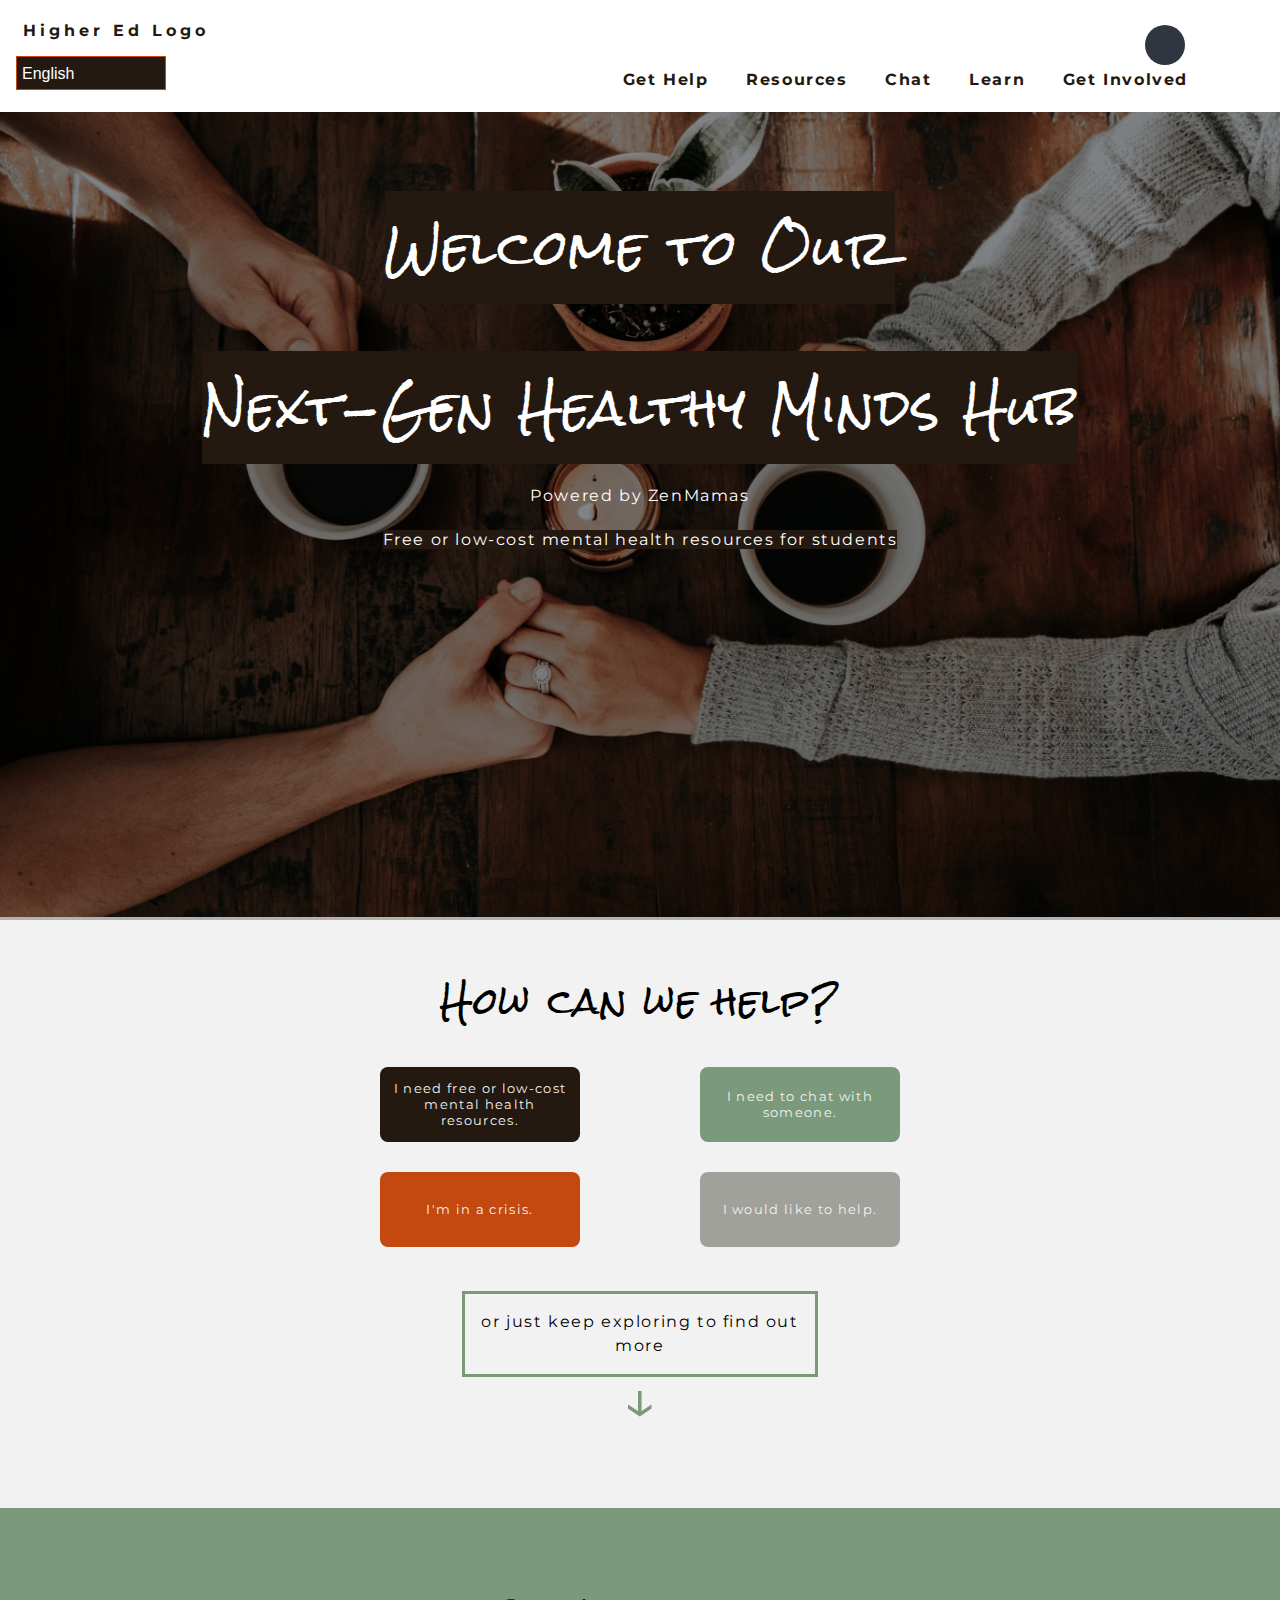
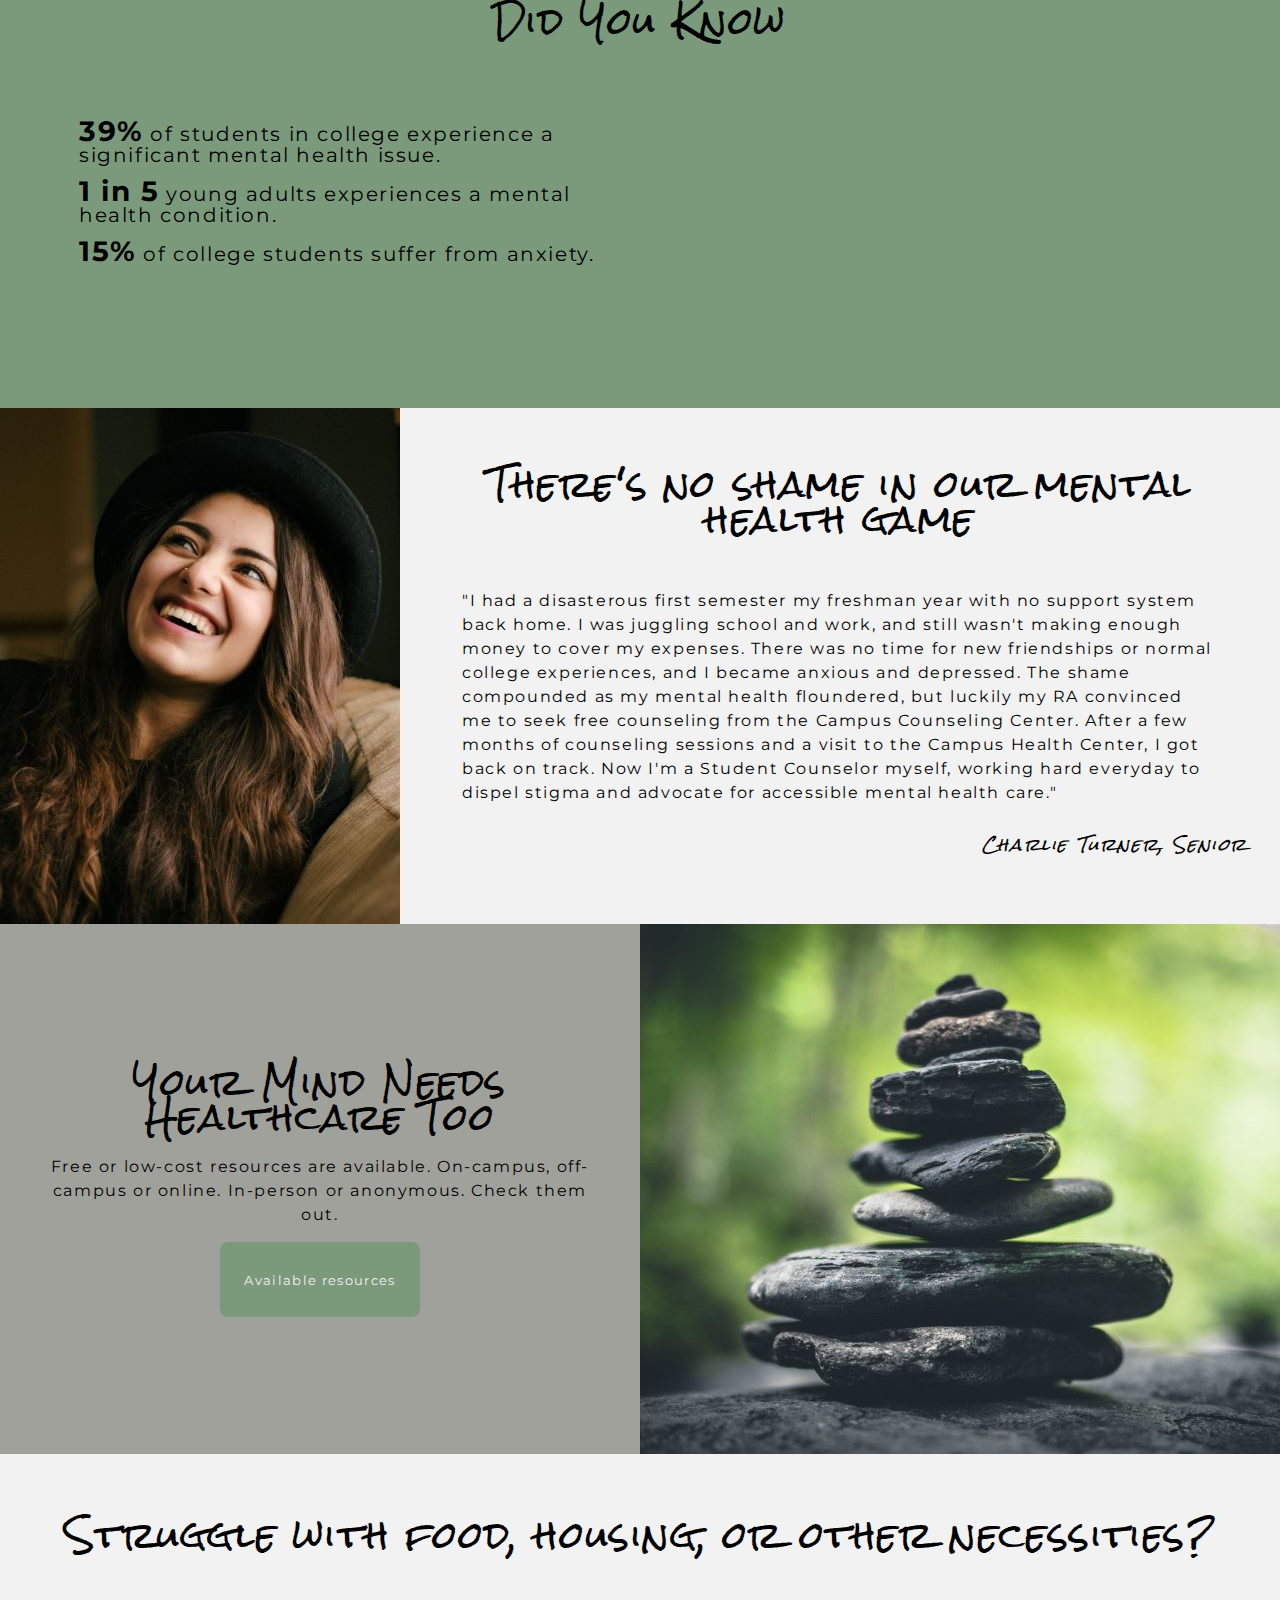
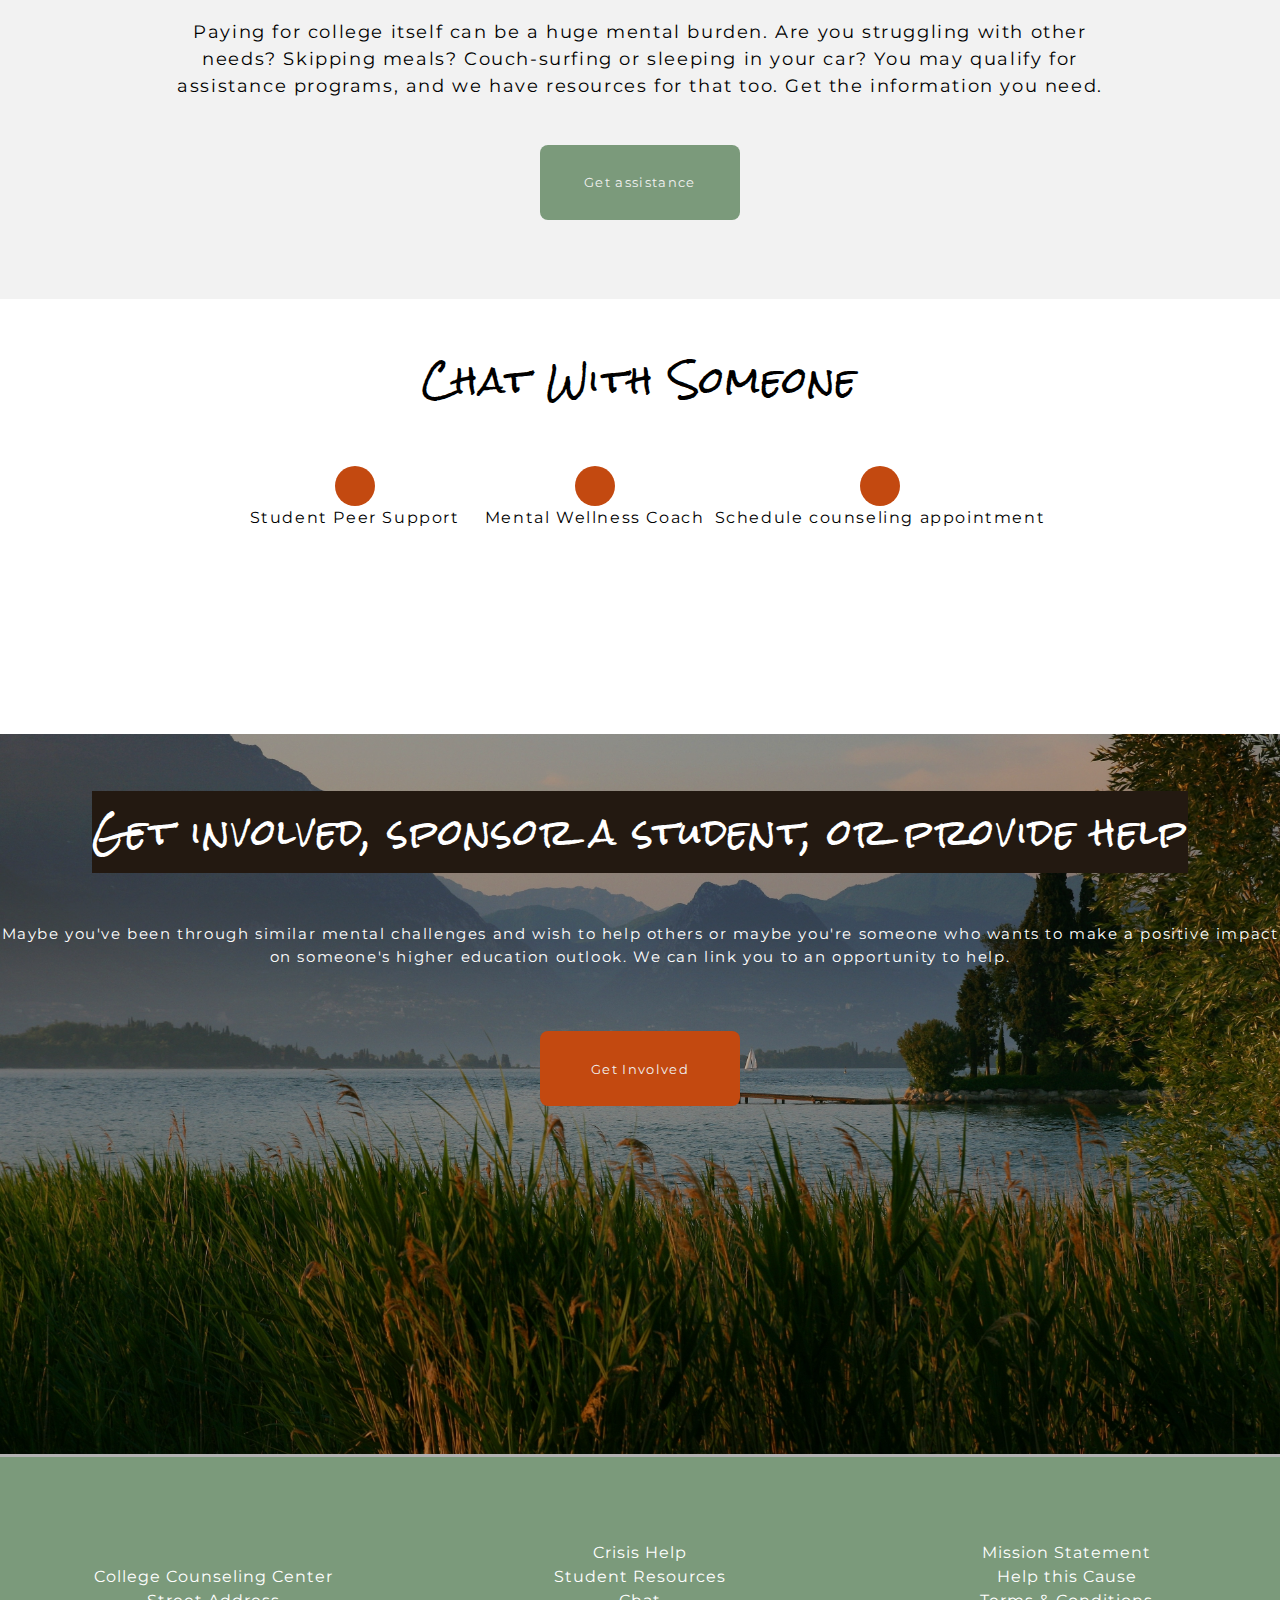
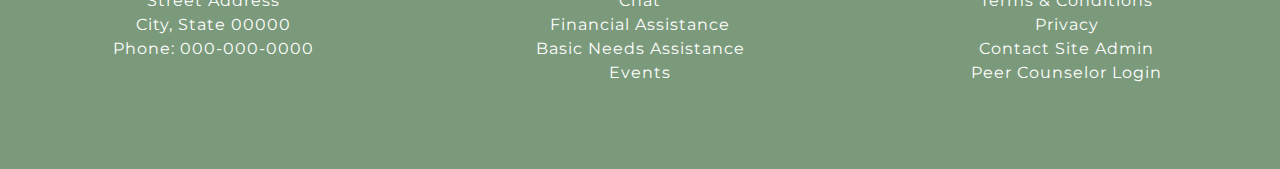
==== index.html @ 0b87279c "minor text edits hmtl Did You Know" ====
<!DOCTYPE html>
<html lang="en">

<head>
  <meta charset="UTF-8">
  <meta name="viewport" content="width=device-width, initial-scale=1.0">
  <meta name="apple-mobile-web-app-capable" content="yes" />
  <meta http-equiv="X-UA-Compatible" content="ie=edge">
  <title>Mental Health Resource Hub for Higher Ed Students</title>
  <!-- Reset CSS file -->
  <link rel="stylesheet" href="reset.css">
  <!-- Icons (e.g. font awesome) files-->
  <link rel="stylesheet" href="#">
  <!-- Main CSS -->
  <link rel="stylesheet" href="style.css">
  <!--Google fonts-->
  <link href="https://fonts.googleapis.com/css?family=Montserrat&display=swap" rel="stylesheet">
  <link href="https://fonts.googleapis.com/css?family=Rock+Salt&display=swap" rel="stylesheet">
  <link rel="stylesheet" href="https://use.fontawesome.com/releases/v5.11.2/css/all.css"
    integrity="sha384-KA6wR/X5RY4zFAHpv/CnoG2UW1uogYfdnP67Uv7eULvTveboZJg0qUpmJZb5VqzN" crossorigin="anonymous">
</head>

<body>

  <!-- Navbar -->

  <header class="main-header">
    <div class="main-header-wrapper">
      <button class="toggle-button">
        <span class="toggle-button-bar"></span>
        <span class="toggle-button-bar"></span>
        <span class="toggle-button-bar"></span>
      </button>
      <a class="main-header-brand" href="index.html">
        <!-- <img src="images/uhost-icon.png" alt="Higher Ed Institution logo"> -->
        <span>Higher Ed Logo</span>
      </a>

      <!-- Language & Search bar -->
      <div class="translation-dropdown">
        <select>
          <option>Afrikaans</option>
          <option>Albanian</option>
          <option>Arabic</option>
          <option>Azerbaijani</option>
          <option>Basque</option>
          <option>Bengali</option>
          <option>Belarusian</option>
          <option>Bulgarian</option>
          <option>Catalan</option>
          <option>Chinese Simplified</option>
          <option>Chinese Traditional </option>
          <option>Croatian Norwegian</option>
          <option>Czech</option>
          <option>Danish</option>
          <option>Dutch</option>
          <option selected>English</option>
          <option>Esperanto</option>
          <option>Estonian</option>
          <option>Filipino</option>
          <option>Finnish</option>
          <option>French</option>
          <option>Galician</option>
          <option>Georgian</option>
          <option>German</option>
          <option>Greek</option>
          <option>Gujarati</option>
          <option>Haitian Creole</option>
          <option>Hebrew</option>
          <option>Hindi</option>
          <option>Hungarian</option>
          <option>Icelandic</option>
          <option>Indonesian</option>
          <option>Irish</option>
          <option>Italian</option>
          <option>Japanese</option>
          <option>Kannada</option>
          <option>Korean</option>
          <option>Latin</option>
          <option>Latvian</option>
          <option>Lithuanian</option>
          <option>Macedonian</option>
          <option>Malay</option>
          <option>Maltese</option>
          <option>Persian</option>
          <option>Polish</option>
          <option>Portuguese</option>
          <option>Romanian</option>
          <option>Russian</option>
          <option>Serbian</option>
          <option>Slovak</option>
          <option>Slovenian</option>
          <option>Spanish</option>
          <option>Swahili</option>
          <option>Swedish</option>
          <option>Tamil</option>
          <option>Telugu</option>
          <option>Thai</option>
          <option>Turkish</option>
          <option>Ukrainian</option>
          <option>Urdu</option>
          <option>Vietnamese</option>
          <option>Welsh</option>
          <option>Yiddish</option>
        </select>
      </div>
      <div class="search-box">
        <input class="search-txt" type="text" name="" placeholder="Type to search">
        <a class="search-btn" href="#">
          <i class="fas fa-search"></i>
        </a>
      </div>
      <!-- End of Language & Search bar -->

    </div>
    <!-- <div class="main-logo-container"> -->
    <!-- <a class="main-logo" href="#">Higher Ed Institution Logo</a> -->
    <!-- </div> -->
    <nav class="main-nav">
      <ul class="main-nav-items">
        <li class="main-nav-item">
          <a class="main-nav-item-link" href="#how-can-we-help">Get Help</a>
        </li>
        <li class="main-nav-item">
          <a class="main-nav-item-link" href="mh_resource_page_2.html">Resources</a>
        </li>
        <li class="main-nav-item">
          <a class="main-nav-item-link" href="#chat-section">Chat</a>
        </li>
        <li class="main-nav-item">
          <a class="main-nav-item-link" href="#did-you-know-section">Learn</a>
        </li>
        <li class="main-nav-item">
          <a class="main-nav-item-link" href="mh_resource_page_3.html">Get Involved</a>
        </li>
      </ul>

      <script type="text/javascript" src="https://translate.google.com/translate_a/element.js? 
        cb=googleTranslateElementInit">
        </script>
    </nav>
  </header>
  <nav class="mobile-nav">
    <ul class="mobile-nav-items">
      <li class="mobile-nav-item">
        <a class="mobile-nav-item-link" href="#how-can-we-help">Get Help</a>
      </li>
      <li class="mobile-nav-item">
        <a class="mobile-nav-item-link" href="mh_resource_page_2.html">Resources</a>
      </li>
      <li class="mobile-nav-item">
        <a class="mobile-nav-item-link" href="#chat-section">Chat</a>
      </li>
      <li class="mobile-nav-item">
        <a class="mobile-nav-item-link" href="#did-you-know-section">Learn</a>
      </li>
      <li class="mobile-nav-item">
        <a class="mobile-nav-item-link" href="mh_resource_page_3.html">Get Involved</a>
      </li>
    </ul>
  </nav>


  <!-- Search & Language bar -->


  <!-- Hero Image -->
  <section class="hero-section">
    <div class="hero-overlay">
    </div>
    <div class="hero-image-container">
      <img class="hero-image" src="Images\Two-people-connect-over-coffee.jpg"
        alt="Two people reaching across the table and touching hands warmly over coffee">
    </div>
    <div class="hero-text-container">
      <h1 class="hero-text">
        <mark>Welcome to Our</mark>
      </h1>
      <br></br>
      <h1 class="hero-text">
        <mark>Next-Gen Healthy Minds Hub</mark>
      </h1>
      <h6 class="hero-text-sub">Powered by ZenMamas</h6>
      <h6 class="hero-text-sub">
        <mark>Free or low-cost mental health resources for students</mark>
      </h6>
      <a id="how-can-we-help"></a>
    </div>
  </section>

  <main>

    <!-- User Directory: How Can We Help? Section -->
    <div class="reach-out">
      <h3>How can we help?</h3>
      <div class="reach-out-button-container">
        <a href="mh_resource_page_2.html"><button class="btn btn-black">I need free or low-cost mental health
            resources.</button></a>
        <a href="#chat-section"><button class="btn btn-olive">I need to chat with someone.</button></a>
        <a href="crisis-links.html"><button class="btn btn-orange">I'm in a crisis.</button></a>
        <a href="mh_resource_page_3.html"><button class="btn btn-gray">I would like to help.</button></a>
      </div>
      <div class="reach-out-arrow">
        <p class="reach-out-text">or just keep exploring to find out more</p>
        <p class="arrow">&#8595;</p>
      </div>
      <a id="did-you-know-section"></a>
    </div>
    <!-- End of How can we help section -->

    <!-- Background Info: Did You Know? Section -->
    <section class="background-info">
      <div class="did-you-know">
        <h3>Did You Know</h3>
        <div class="flex-container">
          <div class="counter-list-1">
            <ul>
              <li><span class="counter">39%</span> of students in college experience a significant mental health issue.
              </li>
              <li><span class="counter">1 in 5</span> young adults experiences a mental health condition.</li>
              <li><span class="counter">15%</span> of college students suffer from anxiety.</li>
            </ul>
          </div>
          <div><iframe width="480" height="260" src="https://www.youtube.com/embed/0oxNRaPKcHE" frameborder="0"
              allow="accelerometer; autoplay; encrypted-media; gyroscope; picture-in-picture" allowfullscreen></iframe>
          </div>
        </div>
      </div>
    </section>

    <!-- Testimonials Section -->
    <section class="testimonials">
      <div class="testimonials-section">
        <div class="testimonials-image">
          <img src="Images\woman-testimonial-photo.jpg"
            alt="Woman in hat talking about her mental health journey in college">
        </div>
        <div class="testimonials-quote">
          <h3>There's no shame in our mental health game</h3>
          <blockquote>
            <p>"I had a disasterous first semester my freshman year with no support system back home. I was juggling
              school and work, and still wasn't making
              enough money to cover my expenses. There was no time for new friendships or normal college experiences,
              and I became anxious and depressed.
              The shame compounded as my mental health floundered, but luckily my RA convinced me to seek free
              counseling from the Campus Counseling Center.
              After a few months of counseling sessions and a visit to the Campus Health Center, I got back on track.
              Now I'm a Student Counselor myself, working hard
              everyday to dispel stigma and advocate for accessible mental health care."
            </p>
          </blockquote>
          <h5>Charlie Turner, Senior</h5>
        </div>
      </div>
    </section>

    <!-- Student Resources Section  -->
    <section class="resources-section">
      <div class="student-resources-section">
        <div class="student-resources-text">
          <h3>Your Mind Needs Healthcare Too</h3>
          <p>Free or low-cost resources are available. On-campus, off-campus or online. In-person or anonymous. Check
            them out.</p>
          <div>
            <a href="mh_resource_page_2.html">
              <button class="btn btn-olive">Available resources</button>
            </a>
          </div>
        </div>
        <div class="student-resources-image">
          <img src="Images\stacked-rocks.jpg" alt="Relaxing rocks stacked in tranquil forest setting">
        </div>
      </div>
    </section>

    <!-- Other Basic Needs Resources Section -->
    <section class="basic-needs-section">
      <div class="basic-needs">
        <h3>Struggle with food, housing, or other necessities?</h3>
        <div class="basic-needs-description">
          <p>Paying for college itself can be a huge mental burden. Are you struggling with other needs? Skipping meals?
            Couch-surfing or sleeping in your car? You may qualify for assistance programs, and we have resources for
            that too. Get the information you need.</p>
        </div>
        <button class="btn btn-olive">Get assistance</button>
        <a id="chat-section"></a>
      </div>
    </section>
    <!-- End of Basic Needs section -->


    <!-- Chat with Someone Section -->
    <section class="chat-options-section">
      <h3>Chat With Someone</h3>
      <div class="chat-options-buttons">
        <div class="grid-container">
          <div class="tooltip">
            <button class="chat-btn btn-orange"><i class="far fa-comments"></i></button>
            <span class="tooltiptext">Chat now or schedule a time to talk to a peer</span>
          </div>
          Student Peer Support
        </div>
        <div class="grid-container">
          <div class="tooltip">
            <a href="https://www.iprevail.com/" target="_blank">
              <button class="chat-btn btn-orange"><i class="far fa-comment-alt"></i></button>
              <span class="tooltiptext">Connect with an iPrevail Peer Coach</span>
            </a>
          </div>
          Mental Wellness Coach
        </div>
        <div class="grid-container">
          <div class="tooltip">
            <a href="date-range-picker.html#date-range-picker">
              <button class="chat-btn btn-orange"><i class="fas fa-user-friends"></i></button>
              <span class="tooltiptext">Schedule an appointment for on-campus counseling</span>
            </a>
          </div>
          Schedule counseling appointment
        </div>
      </div>
    </section>

    <!-- Get Involved Section -->
    <section class="get-involved-section">
      <div class="get-involved-overlay"></div>
      <div class="get-involved-image-container">
        <img class="get-involved-image" src="Images\tranquil-lake-get-involved-section.jpg" alt="tranquil lake">
      </div>
      <!--Start of Get Involved Mark Up Text-->
      <div class="get-involved-text-container">
        <h3 class="get-involved-text">
          <mark class="get-involved">Get involved, sponsor a student, or provide help</mark>
        </h3>
        <!--Start of Get Involved subtext-->
        <div class="get-involved-subnotes-overlay">
          <h1 class="get-involved-subnotes">
            <p class="get-involved-subnotes">Maybe you've been through similar mental challenges and wish to help others
              or maybe you're
              someone who wants to make a positive impact on someone's higher education outlook. We can link you to an
              opportunity to help.
            </p>
          </h1>
        </div>
        <!--Start of Get Involved button-->
        <a href="mh_resource_page_3.html">
          <button class="btn btn-orange">Get Involved</button>
        </a>
      </div>
    </section>
    <!--END of Get Involved button-->

  </main>

  <!-- Footer -->
  <footer>

    <!--Footer links/secondary links/address-->
    <div class="footer-row">
      <div class="footer-column">
        <ul class="address">
          <li class="address-item-1">College Counseling Center</li>
          <li class="address-item-2">Street Address</li>
          <li class="address-item-2">City, State 00000</li>
          <li class="phone"><a href="#">Phone: 000-000-0000</a></li>
        </ul>
      </div>
      <div class="footer-column">
        <ul class="footer-links">
          <li class="footer-link-li footer-link-li-1"><a href="crisis-links.html">Crisis Help</a></li>
          <li class="footer-link-li footer-link-li-2"><a href="mh_resource_page_2.html">Student Resources</a></li>
          <li class="footer-link-li footer-link-li-3"><a href="#chat-section">Chat</a></li>
          <li class="footer-link-li footer-link-li-4"><a href="#">Financial Assistance</a></li>
          <li class="footer-link-li footer-link-li-5"><a href="#">Basic Needs Assistance</a></li>
          <li class="footer-link-li footer-link-li-5a"><a href="#">Events</a></li>
        </ul>
      </div>
      <div class="footer-column">
        <ul class="footer-links">
          <li class="footer-link-li footer-link-li-6"><a href="#">Mission Statement</a></li>
          <li class="footer-link-li footer-link-li-7"><a href="mh_resource_page_3.html">Help this Cause</a></li>
          <li class="footer-link-li footer-link-li-8"><a href="#">Terms & Conditions</a></li>
          <li class="footer-link-li footer-link-li-9"><a href="#">Privacy</a></li>
          <li class="footer-link-li footer-link-li-10"><a href="#">Contact Site Admin</a></li>
          <li class="footer-link-li footer-link-li-11"><a href="login-page.html">Peer Counselor Login</a></li>
        </ul>
      </div>
    </div>

  </footer>



</body>

</html>
---- style.css ----
/* Color Palette */
/* Not Quite Black - #231911 */
/* Taupy Gray - #a1a19b */
/* Light Sand - #f2f2f2 */
/* Succulent Green - #7b9a7b*/
/* Clay Pot Orange - #c34910 */
/* White - #ffffff */

/*------------------------------------------------------------------
    [Table of contents]

    General

    1. General Styling 
    2. Navbar Section
    3. Hero Image Section

    Homepage (1) 

    4. User Directory: How Can We Help? Section
    5. Background Info: Did You Know? Section
    6. Testimonials Section
    7. Student Resources Section
    8. Other Basic Needs Resources Section
    9. Chat with Someone Section
    10. Get Involved Section
    

    Student Mental Health Resources Page (2)

    11. Resource Directory Section
    12. On-Campus Resources Section
    13. Off-Campus Resources Section
    14. Online/National Resources Section


    Get Involved Page (3)

    15. Helper Directory Section
    16. Student Helpers Section
    17. Faculty Helpers Section
    18. Donors & Alumni Section
    19. Therapist Volunteers Section


    Crisis Page (4)

    20. Crisis Info Section

    21. Footer

    -------------------------------------------------------------------



/* General */


/* 1. General Styling */
html, body, nav, header, footer {
    font-family: 'Montserrat', sans-serif; 
    background-color: #fff; 
    letter-spacing: 0.1em; 
  }
  
  body {
    background-color: white; 
  }
  
  h1 {
    font-size: 3rem;
  }
  
  h2 {
    font-size: 2.6rem;
  }
  
  h3 {
    font-size: 2.2rem;
    font-family: 'Rock Salt', cursive; 
  }
  
  h4 {
    font-size: 1.8rem;
  }
  
  h6 {
    font-size: 1.0rem;
  }
  
  /*this may make adjustments to page 2 cards*/
  
  p {
    line-height: 1.5; 
  }
  
  .btn {
    border: 0; 
    font-family: 'Montserrat', sans-serif; 
    letter-spacing: 0.1em; 
  }
  
  
  /* 2. Navbar Section */
  /* 2a. Navbar Section - Main */
  .main-header {
      width: 100%;
      position: fixed;
      top: 0;
      left: 0;
      background-color: #fff;
      padding: 0.5rem 1rem;
      font-size: 1rem;
      /* display: flex; */
      z-index: 20;
    }
    
    .main-header > div {
      display: inline-block;
      vertical-align: middle;
    }
    
    .toggle-button {
      width: 3rem;
      background: transparent;
      border: none;
      cursor: pointer;
      padding-top: 0;
      padding-bottom: 0;
      vertical-align: middle;
    }
    
    .toggle-button:focus {
      outline: none;
    }
    
    .toggle-button-bar {
      width: 100%;
      height: 0.2rem;
      background: black;
      display: block;
      margin: 0.6rem 0;
    }
    
    .main-header-brand {
      color: #231911;
      text-decoration: none;
      font-weight: 700;
      height: 3rem;
      /* width: 20px; */
      display: inline-block;
      vertical-align: middle;
    }
    
    /* The following code block tricks the CSS so that we can center the brand logo vertically. */
    .main-header-brand:before {
      content: "";
      display: inline-block;
      vertical-align: middle;
      height: 100%;
    }
    /* End of "trick" code block */
    
    .main-header-brand span {
      /* width: 100%; */
      font-family: 'Montserrat', sans-serif; 
      /* font-size: 2rem; */
      /* display: inline-block; */
      height: 100%;
      letter-spacing: 4px;
      /* vertical-align: middle; */
    }
    
    .main-nav {
      display: none;
      text-align: right;
      width: calc(100% - 122px);
      vertical-align: middle; 
      padding: 1rem;
    }
    
    .main-nav-items {
      margin: 0;
      padding: 0;        /* This also has the effect of removing bullet points */
      list-style: none;  /* removes bullet points */
    }
    
    .main-nav-item {
      display: inline-block;
      margin: 0 1rem;
    }
    
    .main-nav-item-link,
    .mobile-nav-item-link { 
    color: #231911; 
    font-weight: 700; 
    /* letter-spacing: 2px;  */
    text-decoration: none; 
    /* background: #fff;  */
    padding: 0.2rem 0; 
    /* display: inline-block;  */
    /* width: 100%;  */
    /* text-align: center;  */
    }
    
    @media (min-width: 42rem) {
      .toggle-button {
        display: none;
      }
    
      .main-nav {
        display: inline-block;
        text-align: right;
        width: calc(100% - 44px);
        vertical-align: middle;
      }
    }
    
    .main-nav-item-link:hover,
    .main-nav-item-link:active { 
      color: #7b9a7b;
      /*background: #231911;*/
      /*border-bottom: 5px solid #fff;*/
      /* opacity: 0.75;  */
    }
    
    /* 2b. Navbar Section - Mobile */
    .mobile-nav {
      display: none;
      position: fixed;
      z-index: 101;
      top: 0;
      left: 0;
      line-height: 2;
      background: #fff;
      width: 80%;
      height: 100vh; 
    }
    
    .mobile-nav-items {
      width: 90%;
      height: 100%;
      list-style: none;
      margin: 10% auto;
      padding: 0;
      text-align: center;
    }
    
    .mobile-nav-item {
      margin: 1rem 0;
     
    }
    
    .mobile-nav-item-link {
      font-size: 1.5rem;
    }
    
    /* The hide-nav class will be added when the mobile nav is clicked */
    .hide-nav {
      display: none;
    }
  
 /* 3. Hero Image Section */
.hero-section {
    position: relative;
    max-height: 100vh;
    margin-top: 4rem; 
  }
  
  .hero-image-container {
    /* position: relative; */
    top: 0;
    left: 0;
    width: 100vw;
  }
  
  .hero-image {
    width: 100vw;
    /* width: 100%; */
    max-height: 100vh;
    object-fit: cover;
    object-position: top;
  }
  
  .hero-overlay {
    background-color: #000;
    opacity: 0.3;
    top: 0;
    left: 0;
    height: 100%;
    width: 100vw;
    position: absolute;
  }
  
  .hero-text-container {
    z-index: 15;
    color: #fff;
    position: absolute;
    top: 15%; 
    left: 0;
    text-align: center;
    line-height: 1.5;
    /* position: flex; */
    margin: 0 auto;
    width: 100%;
  }
  
  
  .hero-text {
    color: #fff;
    margin: 0 auto;
    font-family: 'Rock Salt', cursive; 
    padding: 20px 0; 
  }
  
  .hero-text-sub {
    padding-top: 20px;
    font-family: 'Montserrat', sans-serif; 
  }
  
  mark {
    background-color: #231911; 
    color: #fff;  
  }
  
  @media (max-width: 1000px) {
    .hero-text h1 {
    font-size: 10vh; 
    }
  }
  
  
  /*.text-block {
    background-color: #231911;
  }*/
  
  
  
  /* Homepage (1) */
  
  /* 4. User Directory: How Can We Help? Section */
  /* How can we help BEGIN */
  .reach-out {
    text-align: center;
    background-color: #F2F2F2;
    padding: 4rem;
  }
  
  .reach-out-button-container {
    display: inline-grid;
    grid-template-columns: 1fr 1fr;
    grid-template-rows: 1fr 1fr;
    padding: 2rem;
  }
  
  .reach-out-arrow {
    width: 350px;
    margin: 0 auto;
    background-color: #F2F2F2;
  }
  
  .reach-out-text {
    outline: 3px solid #7B9A7B;
    padding: 1em 1em;
  }
  
  .arrow {
    font-size: 60px;
    color: #7B9A7B;
    text-align: center;
    margin-top: -20px;
  }
  /* How can we help END */
  /* 5. Background Info: Did You Know? Section */
  
  .background-info {
    background-color: #7b9a7b;  
  }
  
  .background-info h3 {
    text-align: center; 
    padding: 2rem; 
  }

  .did-you-know {
    padding: 4rem 0 4rem 0; 
  }

  
  .flex-container {
    display: flex;
    flex-wrap: wrap;
    flex-direction: row;  
    justify-content: center;
    align-content: center; 
    align-items: center;  
    box-sizing: border-box; 
    margin: 0;  
    padding: 0; 
  }
  
  .flex-container > div {
    width: 620px;
    margin: 5px;
  }
  
  .background-info ul {
    display: flex;
    flex-direction: row;
    flex-wrap: wrap;
    width: 100%
  }
  
  .background-info li {
    list-style: none;
    display: in-line-block;
    font: Montserrat;
    color: black;
    font-size: 20px;
    width: calc (100% / 2);
    height: 60px;
    text-align: left;
    word-wrap: normal;
    padding-left: 4rem; 
  }
  
  .counter {
    font: Montserrat;
    color: black;
    font-size: 28px;
    font-weight:bold;
  }
  
  .video {
    padding: 20px;
  }
  /* 6. Testimonials Section */
  
  .testimonials-section h3 {
    text-align: center; 
    padding: 20px; 
  }
  
  .testimonials-section {  
   
      flex-direction: row;  
      flex-wrap: wrap; 
      display: flex;
      justify-content: center;
      align-content: center; 
      align-items: center;  
      box-sizing: border-box; 
      margin: 0;  
      padding: 0;  
      background-color: #f2f2f2; 
  }
  
  .testimonials-image img {
      flex: 1 0 0; 
      min-width: 320px; 
      max-width: 100vw; 
      height: auto; 
      object-fit: cover;
      box-sizing: border-box; 
      margin:0;
      padding: 0; 
      display: block; 
    }
        
    .testimonials-quote {
      flex: 1 0 0;  
      min-width: 320px; 
      max-width: 100wv; 
      overflow-wrap: break-word; 
      text-align: left; 
      background-color: #f2f2f2;     
      box-sizing: border-box;  
      padding-left: 2rem;
      padding-right: 2rem;  
      padding-bottom: 2rem;
    }
  
  .testimonials-quote blockquote {
    padding: 2rem 30px; 
  }
  
  .testimonials-quote h5 {
    font-family: 'Rock Salt', cursive; 
    text-align: right; 
    font-style: italic; 
  }
  
  @media (min-width: 1040px) {
   .testimonials-image img {
     width: auto; 
   }
  }
  
  @media (max-width: 640) {
    .testimonials-quote {
      text-align: center; 
    }
  }
  
  @media (max-width: 640) {
    .testimonials-section h3 {
      padding-top: 2rem; 
    }
  }
  /* 7. Student Resources Section */
  
  .student-resources-section h3 {
    text-align: center; 
    padding: 20px; 
  }
  
  .student-resources-section {  
   
      flex-direction: row;  
      flex-wrap: wrap; 
      display: flex;
      justify-content: center;
      align-content: center; 
      align-items: center;  
      box-sizing: border-box; 
      margin: 0;  
      padding: 0;  
      background-color: #a1a19b; 
  }
  
  .student-resources-image img {
      flex: 1 0 0; 
      min-width: 320px; 
      max-width: 100vw; 
      height: auto; 
      object-fit: cover;
      box-sizing: border-box; 
      margin:0;
      padding: 0; 
      display: block; 
    }
        
    .student-resources-text {
      flex: 1 0 0;  
      min-width: 320px; 
      max-width: 100wv; 
      overflow-wrap: break-word; 
      text-align: center; 
      background-color: #a1a19b;     
      box-sizing: border-box;  
      padding-left: 2rem;
      padding-right: 2rem;  
      padding-bottom: 2rem;
      padding-top: 2rem; 
    }
  
  .student-resources p {
    padding: 2rem 30px; 
  }
  
  .student-resources h5 {
    text-align: right; 
    font-style: italic; 
    font-family: 'Rock Salt', cursive; 
  }
  
  @media (min-width: 1040px) {
   .student-resources-image img {
     width: auto; 
   }
  }
  
  @media (max-width: 640) {
    .student-resources-text {
      text-align: center; 
    }
  }
  
  @media (max-width: 640) {
    .student-resources-section h3 {
      padding-top: 2rem; 
    }
  }
  
  /* 8. Other Basic Needs Resources Section */
  /* Basic needs BEGIN */
  .basic-needs {
    background-color: #f2f2f2;
    text-align: center;
    padding: 4em;
  }
  
  .basic-needs-description {
    margin: 30px 100px;
    font-size: 18px;
    text-align: center;
    padding-top: 2em;
  }
  /* Basic needs END */
  /* 9. Chat with Someone Section */
  
  /* 10. Get Involved Section */
  .get-involved-section {
    position: relative;
    max-height: 100vh;
    margin-top: 5rem;
    flex: wrap;
    justify-content: center;
  }
  
  .get-involved-overlay {
    background-color: #000;
    opacity: 0.3;
    top: 0;
    left: 0;
    height: 100%;
    width: 100vw;
    position: absolute;
  }
  
  /*.get-involved-image-container  {
  /*top: 0;
  left: 0;
  width: 100vw;
  */
  
  
  
  
  .get-involved-image {
  
    width: 100vw;
    max-height: 80vh;
    object-fit: cover;
    object-position: center;
    
  }
  
  
  .get-involved-text-container {
    text-align: center;
    z-index: 15;
    color: #fff;
    position: absolute;
    top: 10%; 
    left: 0;
    text-align: center;
    line-height: 1.5;
    /* position: flex; */
    margin: 0 auto;
    width: 100%;
  }
  
  .get-involved-text h3 {
    background-color: #231911; 
    color: #fff; 
    
    
  }
  .get-involved mark {
    background-color: #231911; 
    color: #fff;  
    font-size: 3px;
  }
  
  div .get-involved-subnotes-overlay  {
    font-size: 3px;
    font-family: 'Montserrat', sans-serif;
    margin-top: 2rem; 
    margin-bottom: 0rem;
    text-align: center;
  }
  
  .get-involved-subnotes p{
    font-size: 15px;
    font-family: 'Montserrat', sans-serif;
    text-align: center;
    padding-top: 2rem;
    padding-bottom: 3rem;
  }
  /* .involved-button{
    background-color: #C34910;
    border: none;
    padding: 15px 20px;
    font-size: 10px;
    color: #F2F2F2;
    border-radius: 8px; 8px rounded corners
    margin-top: 8rem;
    margin-bottom: 3rem;
    text-align: center;
    justify-content: center;
    width: 200px;
    height: 75px;
    used btn btn-orange instead to match other buttons
  } */
  
  /* Student Mental Health Resources Page (2) */
  
  /* 11. Resource Directory Section */
  .section-three {
    text-align: center;
    font: Montserrat;
    background-color: #F2F2F2;
    justify-content: space-around;
    padding: 4rem;
  }
  
  .mental-health-resources {
    display: inline-grid;
    grid-template-columns: 1fr 1fr;
    grid-template-rows: 1fr 1fr 1fr;
    padding: 2rem;
  }
  
  .btn {
    color:  #F2F2F2;
    border-radius: 8px;
    width: 200px;
    height: 75px;
    margin: 15px 60px;
  }
  
  .btn-orange {
    background-color: #C34910;
  }
  
  .btn-olive {
    background-color: #7B9A7B;
  }
  
  .btn-gray {
    background-color: #A1A19B;
  }
  
  .btn-black {
    background-color: #231911;
  }
  
  /* 12. On-Campus Resources Section */
  .on-campus-container {
    background-color: #7B9A7B;
    text-align: center;
    padding: 4rem;
  }
  
  .on-campus-card-container {
    display: inline-grid;
    grid-template-columns: 1fr 1fr 1fr;
    grid-template-rows: 1fr 1fr;
    padding: 2rem;
  }
  
  .card {
    background-color: #ffffff;
    width: 180px;
    height: 250px;
    box-shadow: 0 4px 8px 0 rgba(0,0,0,0.2);
    transition: 0.3s;
    padding: 5px 5px;
    margin: 20px 25px;
  }
  
  .card-text {
    font-size: 12px;
    height: 170px;
    margin: 5px 5px;
    padding-top: 10px;
  }
  
  /* On mouse-over, add a deeper shadow */
  .card:hover {
    box-shadow: 0 8px 16px 0 rgba(0,0,0,0.2);
  }
  
  /* Add some padding inside the card container */
  .button-container {
    text-align: center;
    padding-bottom: 10px;
  }
  
  .button-dark {
    background-color: #231911;
    border: none;
    padding: 15px 20px;
    font-size: 10px;
    color: #F2F2F2;
    border-radius: 5px; /* 5px rounded corners */
    margin: 0 auto;
  }
  /* 13. Off-Campus Resources Section */
  .off-campus-container {
    background-color: #F2F2F2;
    text-align: center;
    padding: 4rem;
  }
  
  .off-campus-card-container {
    display: inline-grid;
    grid-template-columns: 1fr 1fr 1fr;
    padding: 2rem;
  }
  
  .button-orange {
    background-color: #C34910;
    border: none;
    padding: 15px 20px;
    font-size: 10px;
    color: #F2F2F2;
    border-radius: 8px; /* 8px rounded corners */
    margin: 0 auto;
  }
   
  /* 14. Online/National Resources Section */
  body {
    background-color: white;
  }
  .online-national-parent-container {
    text-align: center;
    padding: 4rem;
  }
  .online-national-container {
    display: inline-grid;
    grid-template-columns: 1fr 1fr 1fr;
    padding: 2rem;
  }
  .button {
    background-color: #7B9A7B;
    border: none;
    border-radius: 8px;
    font: Montserrat;
    color: white;
    padding: 10px 10px 10px 10px;
    width: 140px;
    height: 100px;
    text-align: center;
    word-wrap: normal;
    text-decoration: none;
    display: inline-block;
    font-size: 12px;
    margin: 15px 15px;
  }
  
  .button:hover {
    box-shadow: 0 12px 16px 0 rgba(0,0,0,0.24),0 17px 50px 0 rgba(0,0,0,0.19);
  }
  
  
  
  /* Get Involved Page (3) */
  
  /* 15. Helper Directory Section */
  .involve-intro {
    text-align: center;
    font: Montserrat;
    background-color: #F2F2F2;
    justify-content: space-around;
    padding: 4rem;
  }
  /* 16. Student Helpers Section */
  .involve-student-container {
    background-color: #7B9A7B;
    text-align: center;
    padding: 4rem;
  }
  
  .involve-student-card-container {
    display: inline-grid;
    grid-template-columns: 1fr 1fr 1fr;
    padding: 2rem;
  }
  /* 17. Faculty Helpers Section */
  .involve-campus-container {
    background-color: #F2F2F2;
    text-align: center;
    padding: 4rem;
  }
  
  .involve-campus-card-container {
    display: inline-grid;
    grid-template-columns: 1fr 1fr 1fr;
    padding: 2rem;
  }
  /* 18. Donors & Alumni Section */
  .involve-community-container {
    background-color: #A1A19B;
    text-align: center;
    padding: 4rem;
  }
  
  .involve-community-card-container {
    display: inline-grid;
    grid-template-columns: 1fr 1fr 1fr;
    padding: 2rem;
  }
  /* 19. Therapist Volunteers Section */
  .involve-prof-container {
    background-color: #F2F2F2;
    text-align: center;
    padding: 4rem;
  }
  
  .involve-prof-card-container {
    display: inline-grid;
    grid-template-columns: 1fr 1fr 1fr;
    padding: 2rem;
  }
  
  /* Crisis Page (4) */
  
  /* 20. Crisis Info Section */
  body {
    background-color: white;
  }
  .emergency-resources-container {
    text-align: center;
    padding: 10rem;
  }
  /*
  .online-national-container {
    display: inline-grid;
    grid-template-columns: 1fr 1fr 1fr;
    padding: 2rem;
  } 
  */
  
  .button-crisis {
    background-color: #C34910;
    border: none;
    border-radius: 8px;
    font: Montserrat;
    color: white;
    padding: 10px 10px 10px 10px;
    width: 140px;
    height: 100px;
    text-align: center;
    word-wrap: normal;
    text-decoration: none;
    display: inline-block;
    font-size: 12px;
    margin: 15px 15px;
  }
  
  .button:hover {
    box-shadow: 0 12px 16px 0 rgba(0,0,0,0.24),0 17px 50px 0 rgba(0,0,0,0.19);
  }
  
  
  /* 21. Footer */
  
  footer {
    background-color: #7b9a7b;
    color: #fff;
    padding: 4rem 0;
    line-height: 1.5;
    letter-spacing: 1px;
  }
  
  .footer {
    width: 100%; 
    height: 100%;
  }
  
    
  .footer-links a {
    color: #fff; 
    text-decoration: none; 
  }
  
  .footer-link-li:hover {
    font-size: 115%;
  }
  
  
  .footer-row {
    display: flex; 
    flex-direction: column-reverse;  
    align-items: center; 
    justify-content: center; 
    text-align: center;   
    min-width: 320px;  
  }
  
  @media (min-width: 1041px) {
    .footer-row {
      /* width: 360px; */
      flex-direction: row;
    }
  }
  
  .footer-column {
    flex: 33.33%;  
    min-width: 320px;
    padding: 20px;
  }
  
  .phone a {
    text-decoration: none; 
    color: #fff; 
  }
  
  .chat-btn {
    display: inline-block;
    border: none;
    color: black;
    padding: 20px;
    text-align: center;
    text-decoration: none;
    font-size: 60px;
    margin: 4px 100px;
    border-radius: 50%;
    cursor: pointer;
  }
  
  .chat-options-section {
    background-color: #fff;
    text-align: center;
    padding: 4em;
  }
  
  .chat-options-buttons {
    text-align: center;
    padding: 4em;
    display: inline-flex;
  }
  
  .grid-container {
    display: grid;
    justify-content: space-evenly;
  }
  
  .search-box {
    position: absolute;
    top: 40%;
    left: 91%;
    transform: translate(-50%,-50%);
    background: #2f3640;
    height: 40px;
    border-radius: 40px;
    padding: 10px;
  }
  
  .search-box:hover > .search-txt{
    width: 200px;
    padding: 0 6px;
  }
  
  .search-box:hover > .search-btn{
    background: white;
  }
  
  .search-btn{
    color: #C34910;
    float: right;
    width: 20px;
    height: 20px;
    border-radius: 50%;
    background: #2f3640;
    display: flex;
    justify-content: center;
    align-items: center;
    transition: 0.4s;
    text-decoration: none;
  }
  
  .search-txt {
    border: none;
    background: none;
    outline: none;
    float: left;
    padding: 0;
    color: white;
    font-size: 16px;
    transition: 0.4s;
    line-height: 15px;
    width: 0px;
  }
  
  button {
    cursor: pointer;
  }
  
  .tooltip {
    position: relative;
    display: inline-block;
  }
  
  .tooltip .tooltiptext {
    visibility: hidden;
    width: 120px;
    background-color: #231911;
    color: #fff;
    text-align: center;
    border-radius: 6px;
    padding: 5px 0;
    position: absolute;
    z-index: 1;
    bottom: 100%;
    left: 50%;
    margin-left: -60px;
    
    /* Fade in tooltip - takes 1 second to go from 0% to 100% opac: */
    opacity: 0;
    transition: opacity 1s;
  }
  
  .tooltip:hover .tooltiptext {
    visibility: visible;
    opacity: 1;
  }
  
  .tooltip .tooltiptext::after {
    content: " ";
    position: absolute;
    top: 100%; /* At the bottom of the tooltip */
    left: 50%;
    margin-left: -5px;
    border-width: 5px;
    border-style: solid;
    border-color: black transparent transparent transparent;
  }

  [type="date"] {
    background:#fff url(https://cdn1.iconfinder.com/data/icons/cc_mono_icon_set/blacks/16x16/calendar_2.png)  97% 50% no-repeat ;
  }
  [type="date"]::-webkit-inner-spin-button {
    display: none;
  }
  [type="date"]::-webkit-calendar-picker-indicator {
    opacity: 0;
  }

  input {
    border: 1px solid #c4c4c4;
    background-color: #fff;  
    width: 95px;
  }

  .coc-input {
    height: 40px;
    font-size: 16px;
    padding-left: 3px;
    padding-right: 3px;
    border: 1px solid #999;
    width: 180px;
    /* variations */
  }

  .coc-form {
      padding-top: 50px;
      padding-left: 20px;
  }

  select {
    width: 150px;
    padding: 5px 35px 5px 5px;
    font-size: 16px;
    border: 1px solid #C34910;
    height: 34px;
    -webkit-appearance: none;
    -moz-appearance: none;
    appearance: none;
    color: white;
    background: url(images/translate.png) 96% / 15% no-repeat #231911;
  }
  
  /* CAUTION: IE hackery ahead */
  select::-ms-expand { 
      display: none; /* remove default arrow on ie10 and ie11 */
  }
  
  /* target Internet Explorer 9 to undo the custom arrow */
  @media screen and (min-width:0\0) {
      select {
          background:none\9;
          padding: 5px\9;
      } 
  }

  .translation-dropdown {
    position: absolute;
    display: flex;
  }

  .container {
    display: flex;
    height: 100vh;
  }
  .left-section {
    overflow: hidden;
    display: flex;
    flex-wrap: wrap;
    flex-direction: column;
    justify-content: center;
    -webkit-animation-name: left-section;
            animation-name: left-section;
    -webkit-animation-duration: 1s;
            animation-duration: 1s;
    -webkit-animation-fill-mode: both;
            animation-fill-mode: both;
    -webkit-animation-delay: 1s;
            animation-delay: 1s;
  }
  .right-section {
    flex: 1;
    background: linear-gradient(to right, #c34910 0%, #fd9d08 100%);
    transition: 1s;
    background-image: url(images/Two-people-connect-over-coffee.jpg);
    background-size: cover;
    background-repeat: no-repeat;
    background-position: center;
  }
  .header > h1 {
    margin: 0;
    color: #c34910;
  }
  .header > h4 {
    margin-top: 10px;
    font-weight: normal;
    font-size: 15px;
    color: #a1a19b;
  }
  .form {
    max-width: 80%;
    display: flex;
    flex-direction: column;
  }
  .form > p {
    text-align: right;
  }
  .form > p > a {
    color: #000;
    font-size: 14px;
  }
  .form-field {
    height: 46px;
    padding: 0 16px;
    border: 2px solid #a1a19b;
    border-radius: 4px;
    outline: 0;
    transition: .2s;
    margin-top: 20px;
  }
  .form-field:focus {
    border-color: #0f7ef1;
  }
  .form > button {
    padding: 12px 10px;
    border: 0;
    background: linear-gradient(to right, #c34910 0%, #7b9a7b 100%);
    border-radius: 3px;
    margin-top: 10px;
    color: #fff;
    letter-spacing: 1px;
  }
  .animation {
    -webkit-animation-name: move;
            animation-name: move;
    -webkit-animation-duration: .4s;
            animation-duration: .4s;
    -webkit-animation-fill-mode: both;
            animation-fill-mode: both;
    -webkit-animation-delay: 2s;
            animation-delay: 2s;
  }
   
  .a1 {
    -webkit-animation-delay: 2s;
            animation-delay: 2s;
  }
  .a2 {
    -webkit-animation-delay: 2.1s;
            animation-delay: 2.1s;
  }
  .a3 {
    -webkit-animation-delay: 2.2s;
            animation-delay: 2.2s;
  }
  .a4 {
    -webkit-animation-delay: 2.3s;
            animation-delay: 2.3s;
  }
  .a5 {
    -webkit-animation-delay: 2.4s;
            animation-delay: 2.4s;
  }
  .a6 {
    -webkit-animation-delay: 2.5s;
            animation-delay: 2.5s;
  }
  @keyframes move {
    0% {
      opacity: 0;
      visibility: hidden;
      -webkit-transform: translateY(-40px);
              transform: translateY(-40px);
    }
    100% {
      opacity: 1;
      visibility: visible;
      -webkit-transform: translateY(0);
              transform: translateY(0);
    }
  }
  @keyframes left-section {
    0% {
      opacity: 0;
      width: 0;
    }
    100% {
      opacity: 1;
      padding: 20px 40px;
      width: 440px;
    }
  }
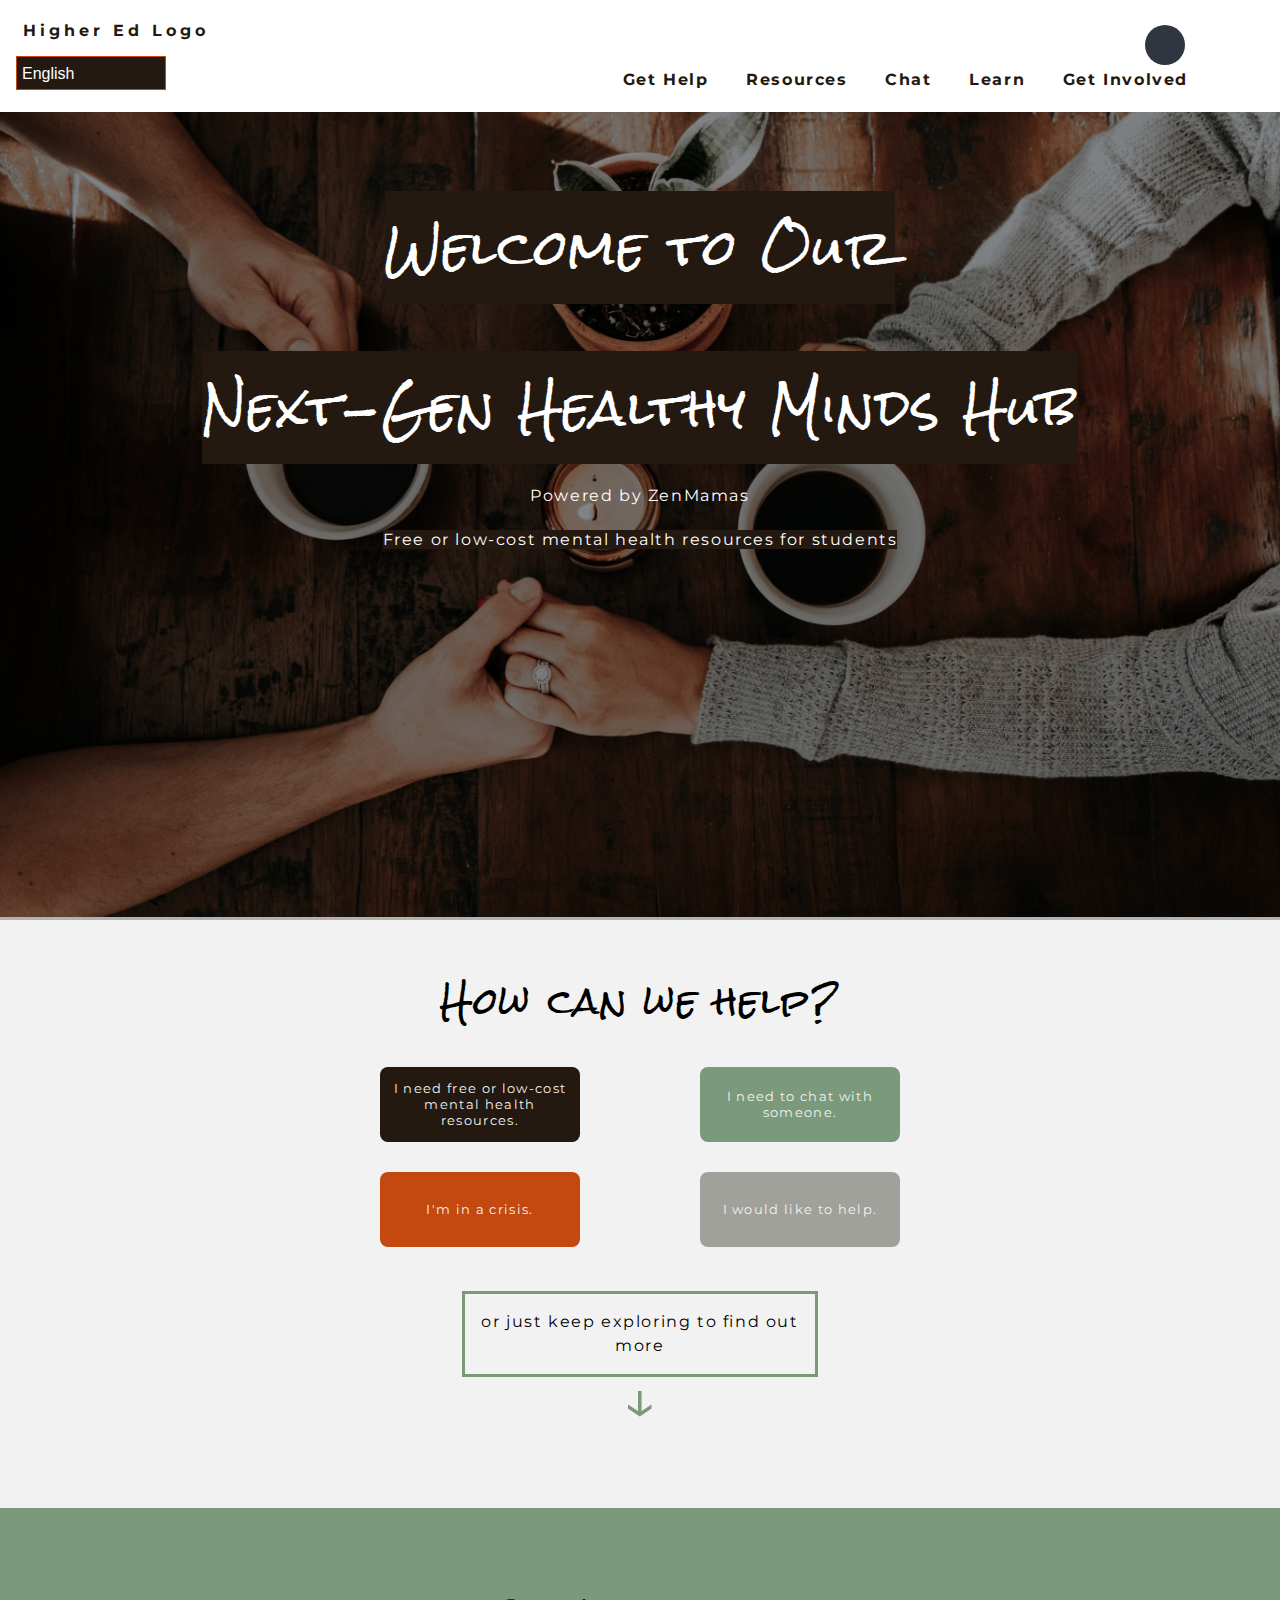
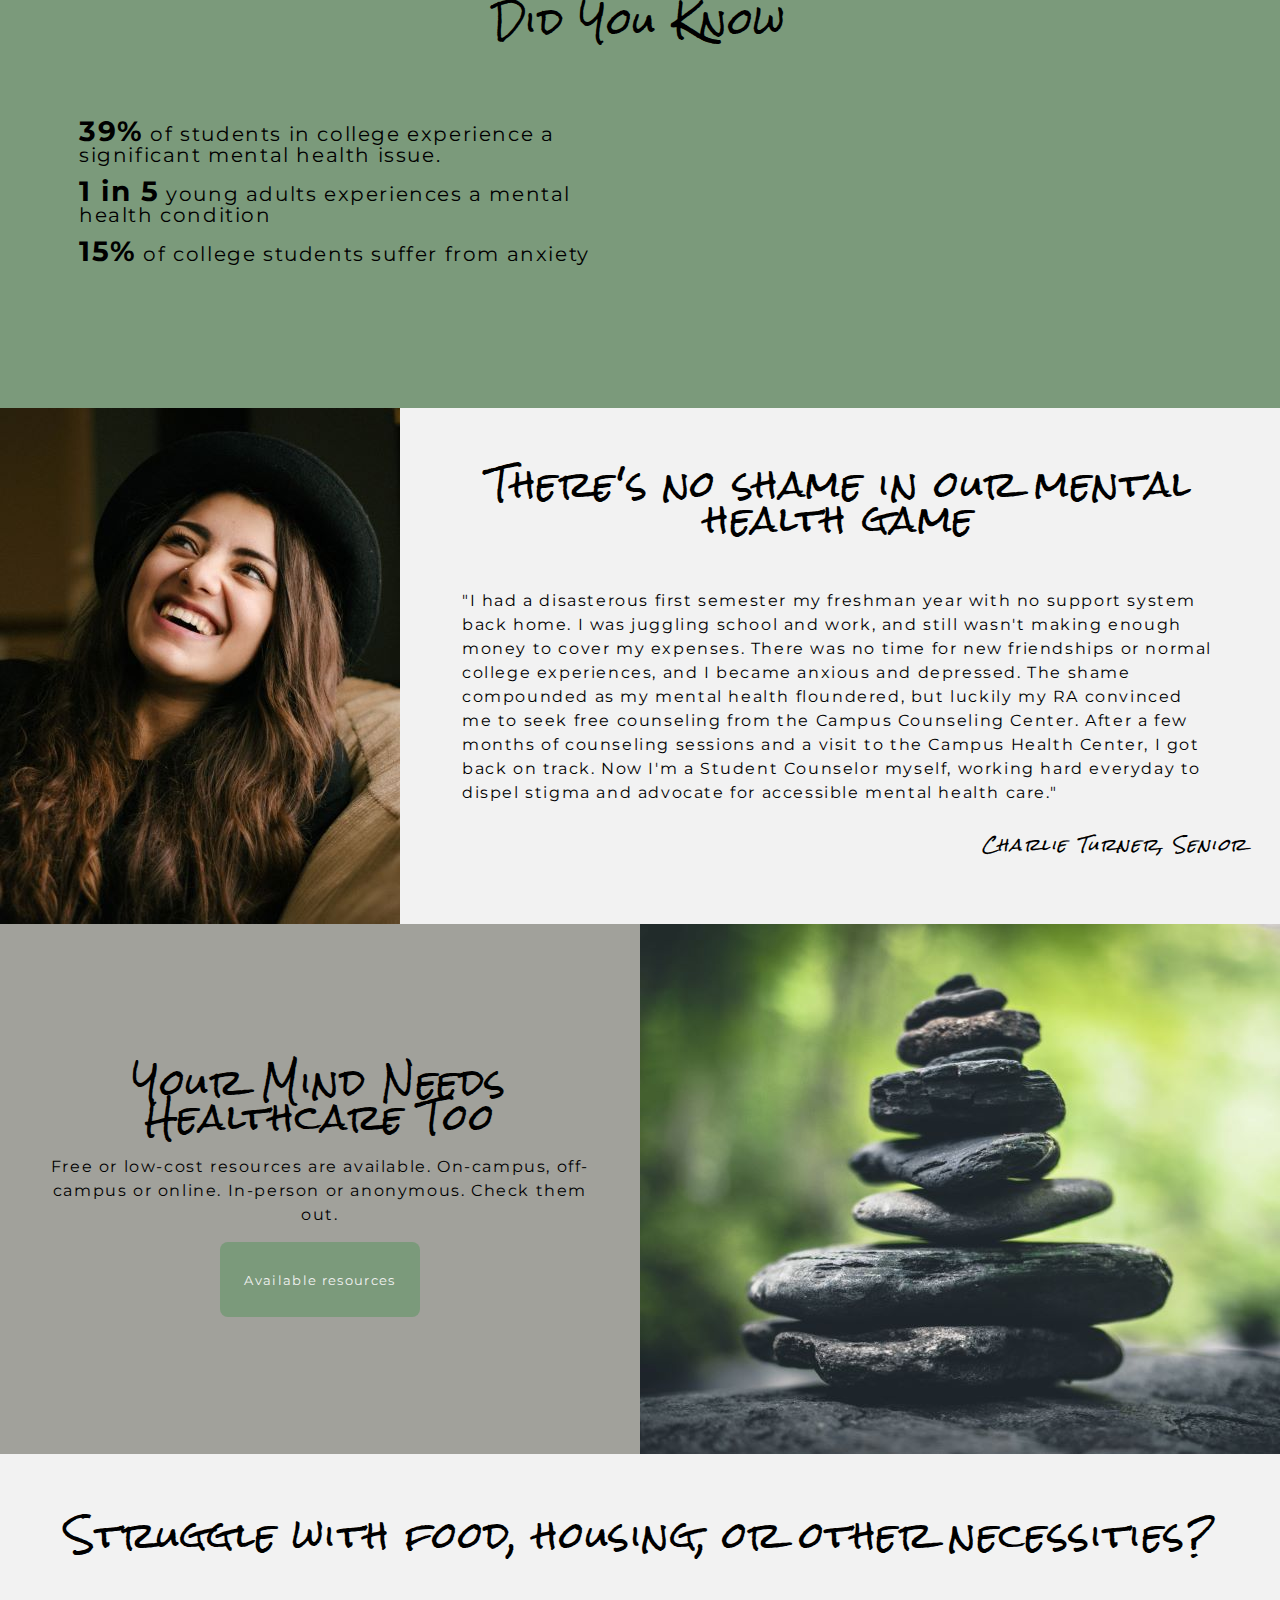
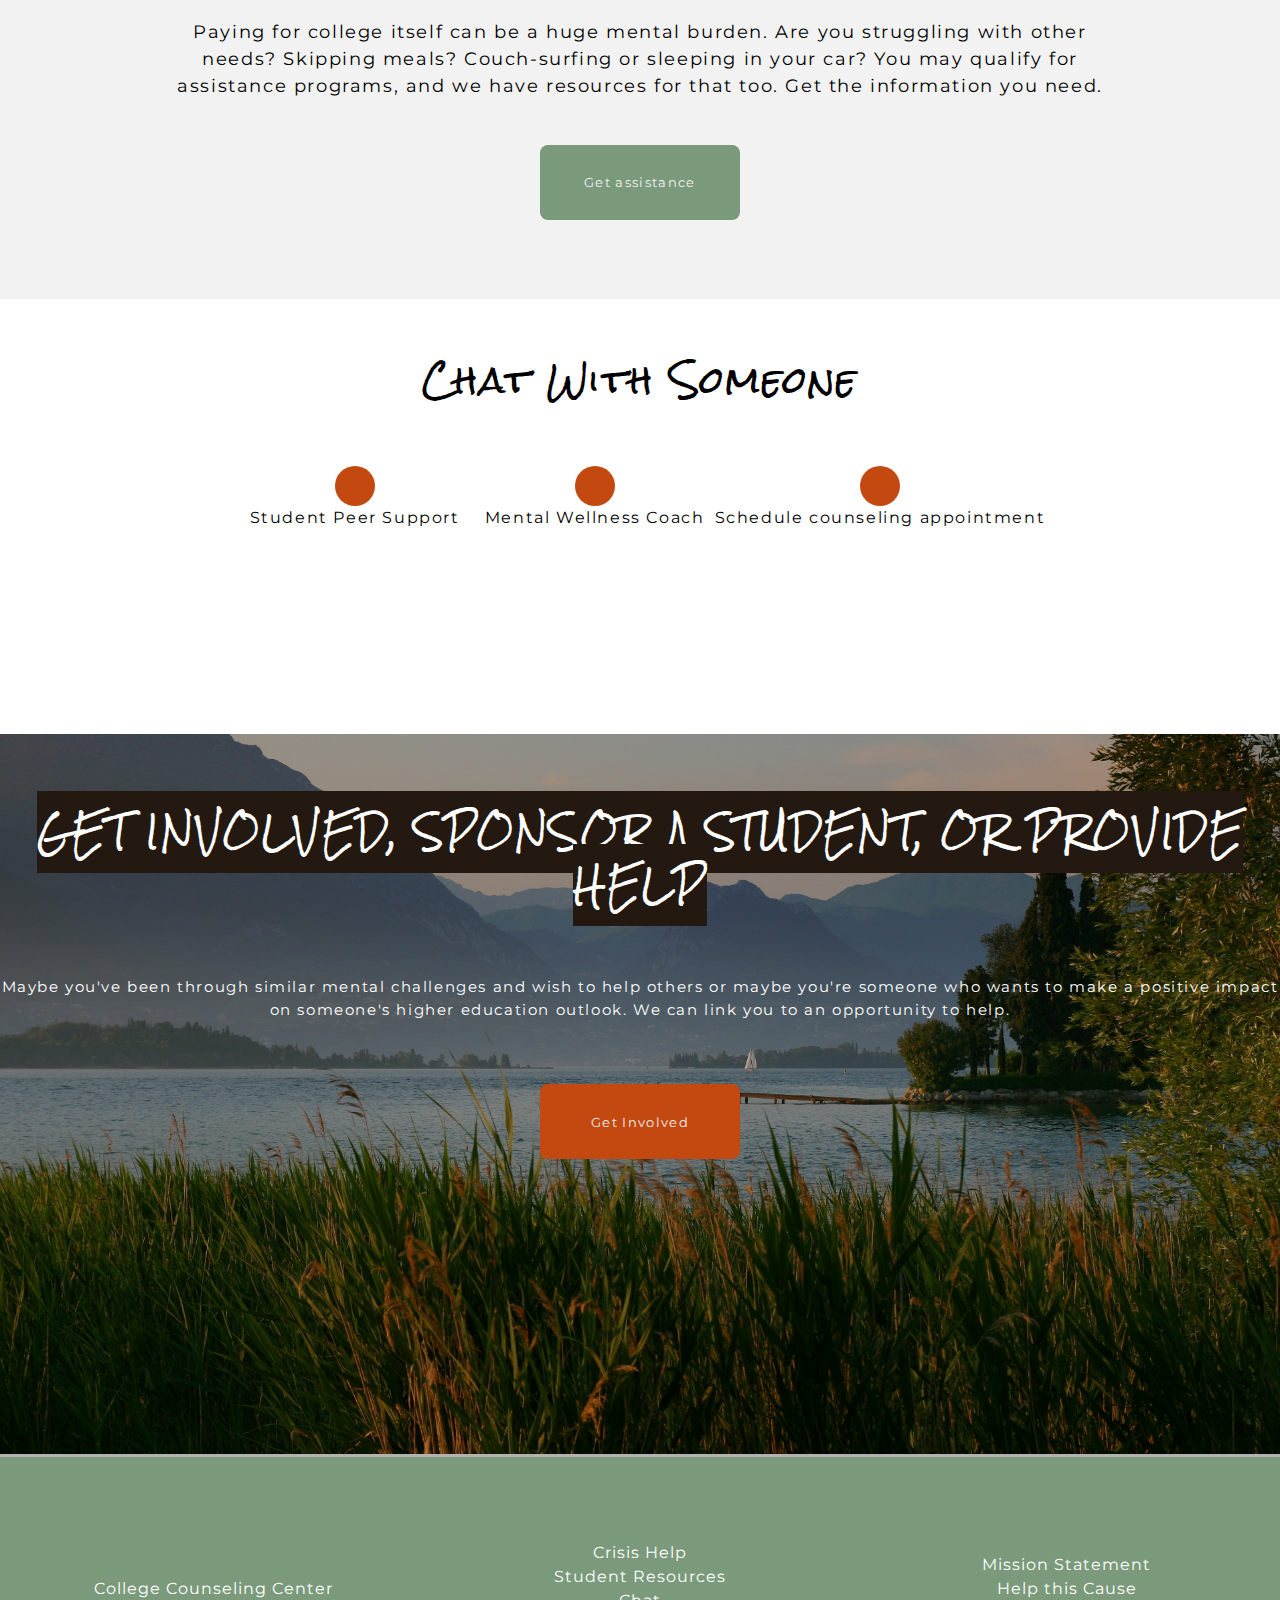
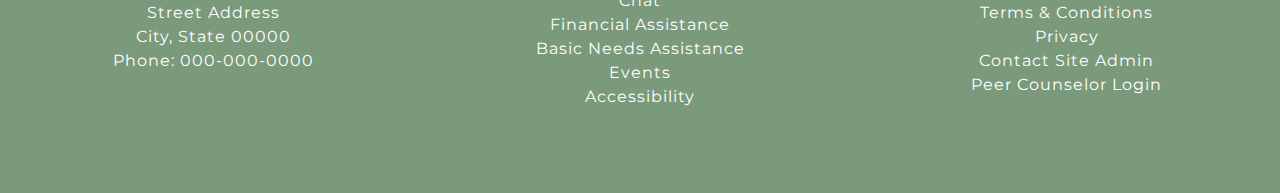
==== commit 96dcee86: "add accessibility blank link" ====
--- a/index.html
+++ b/index.html
@@ -1,5 +1,5 @@
 <!DOCTYPE html>
-<html lang="en">
+<html lang="en"></html>
 
 <head>
   <meta charset="UTF-8">
@@ -217,8 +217,8 @@
             <ul>
               <li><span class="counter">39%</span> of students in college experience a significant mental health issue.
               </li>
-              <li><span class="counter">1 in 5</span> young adults experiences a mental health condition.</li>
-              <li><span class="counter">15%</span> of college students suffer from anxiety.</li>
+              <li><span class="counter">1 in 5</span> young adults experiences a mental health condition</li>
+              <li><span class="counter">15%</span> of college students suffer from anxiety</li>
             </ul>
           </div>
           <div><iframe width="480" height="260" src="https://www.youtube.com/embed/0oxNRaPKcHE" frameborder="0"
@@ -330,7 +330,7 @@
       <!--Start of Get Involved Mark Up Text-->
       <div class="get-involved-text-container">
         <h3 class="get-involved-text">
-          <mark class="get-involved">Get involved, sponsor a student, or provide help</mark>
+          <mark class="get-involved">GET INVOLVED, SPONSOR A STUDENT, OR PROVIDE HELP</mark>
         </h3>
         <!--Start of Get Involved subtext-->
         <div class="get-involved-subnotes-overlay">
@@ -373,6 +373,7 @@
           <li class="footer-link-li footer-link-li-4"><a href="#">Financial Assistance</a></li>
           <li class="footer-link-li footer-link-li-5"><a href="#">Basic Needs Assistance</a></li>
           <li class="footer-link-li footer-link-li-5a"><a href="#">Events</a></li>
+          <li class="footer-link-li footer-link-li-6"><a href="#">Accessibility</a></li>
         </ul>
       </div>
       <div class="footer-column">
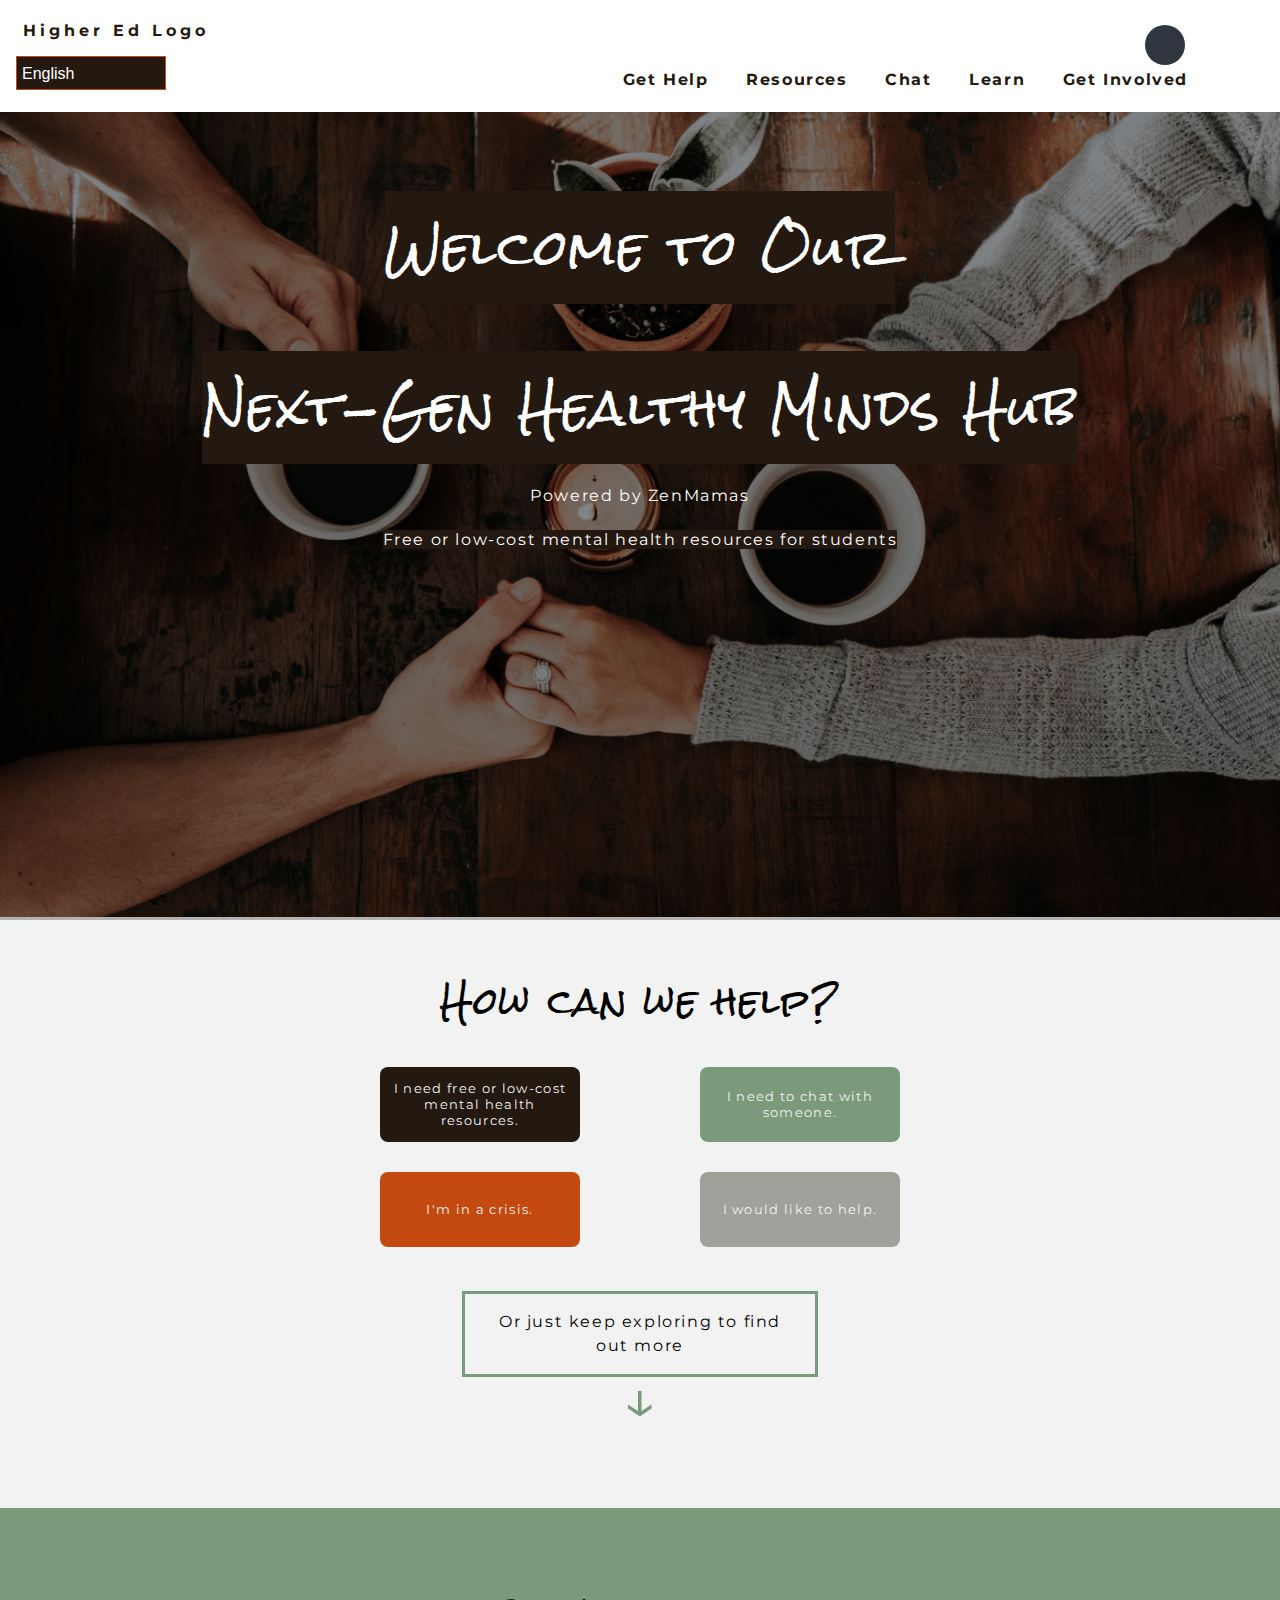
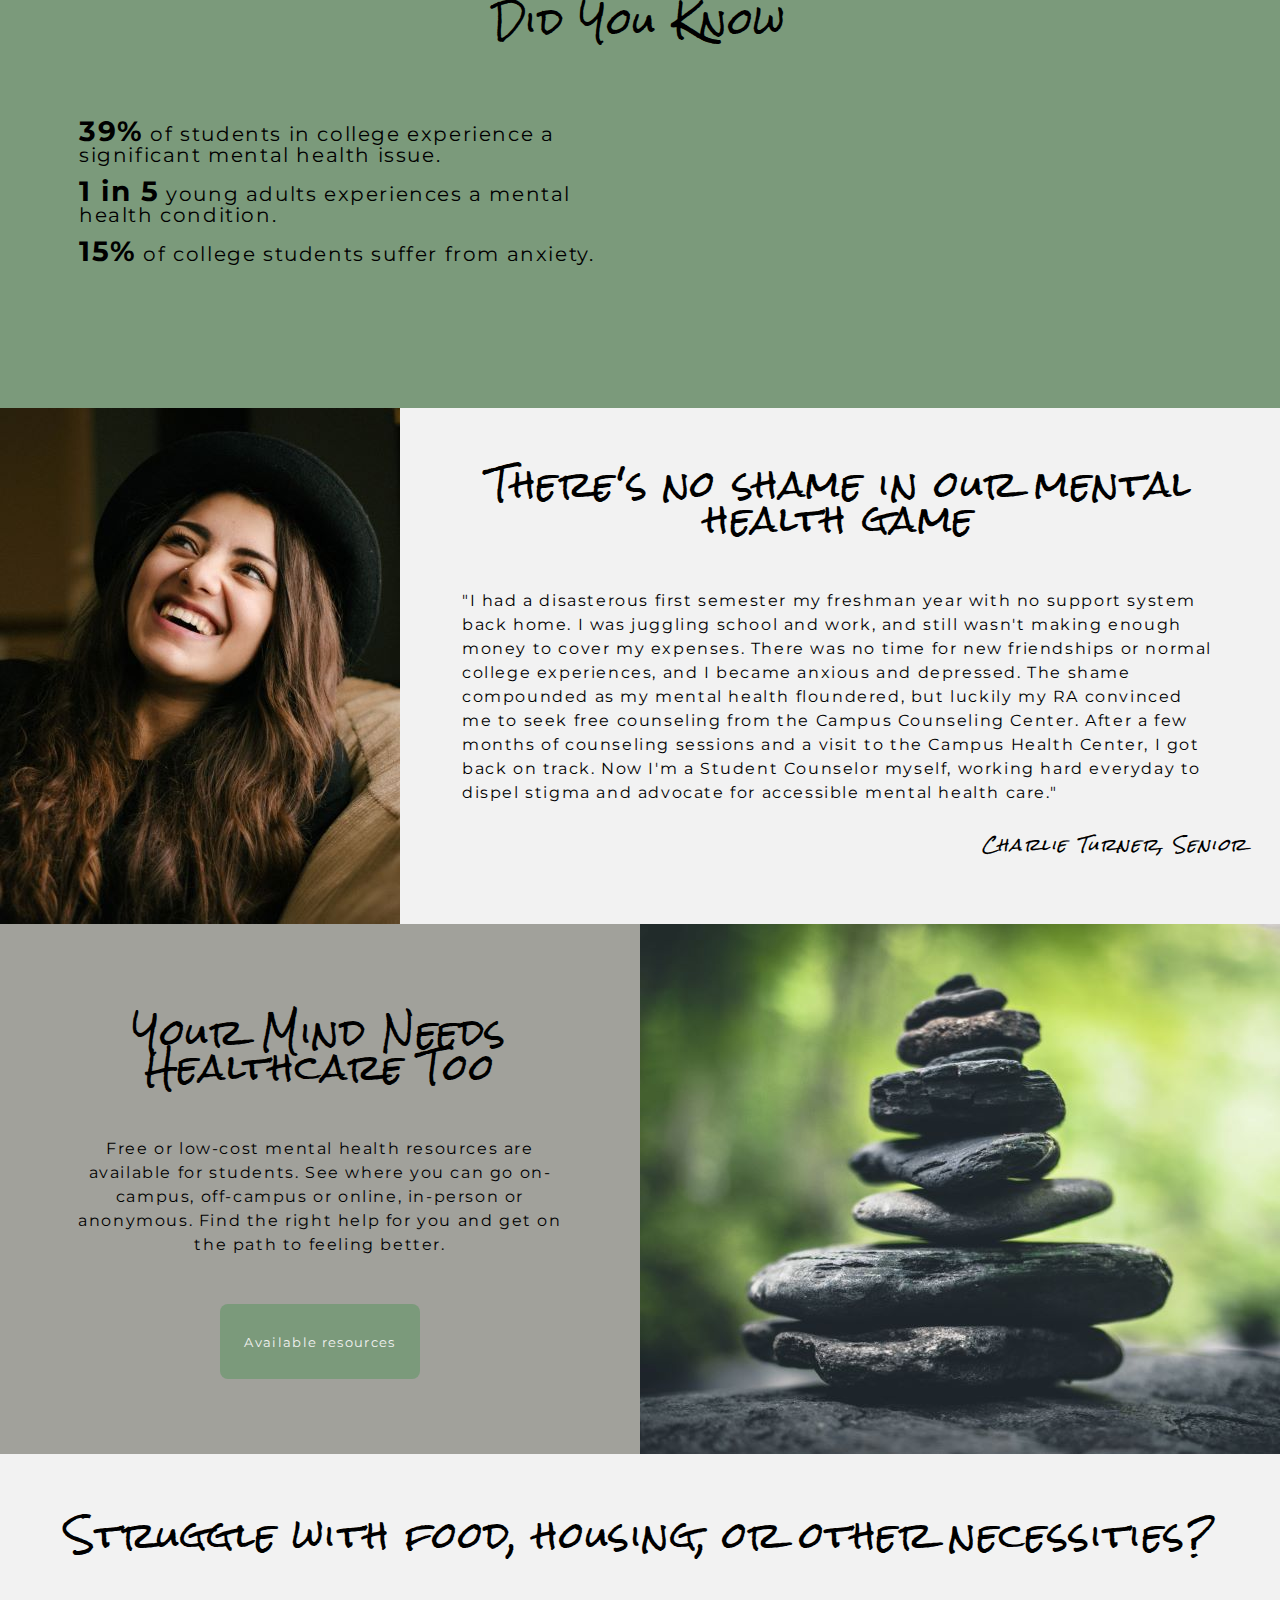
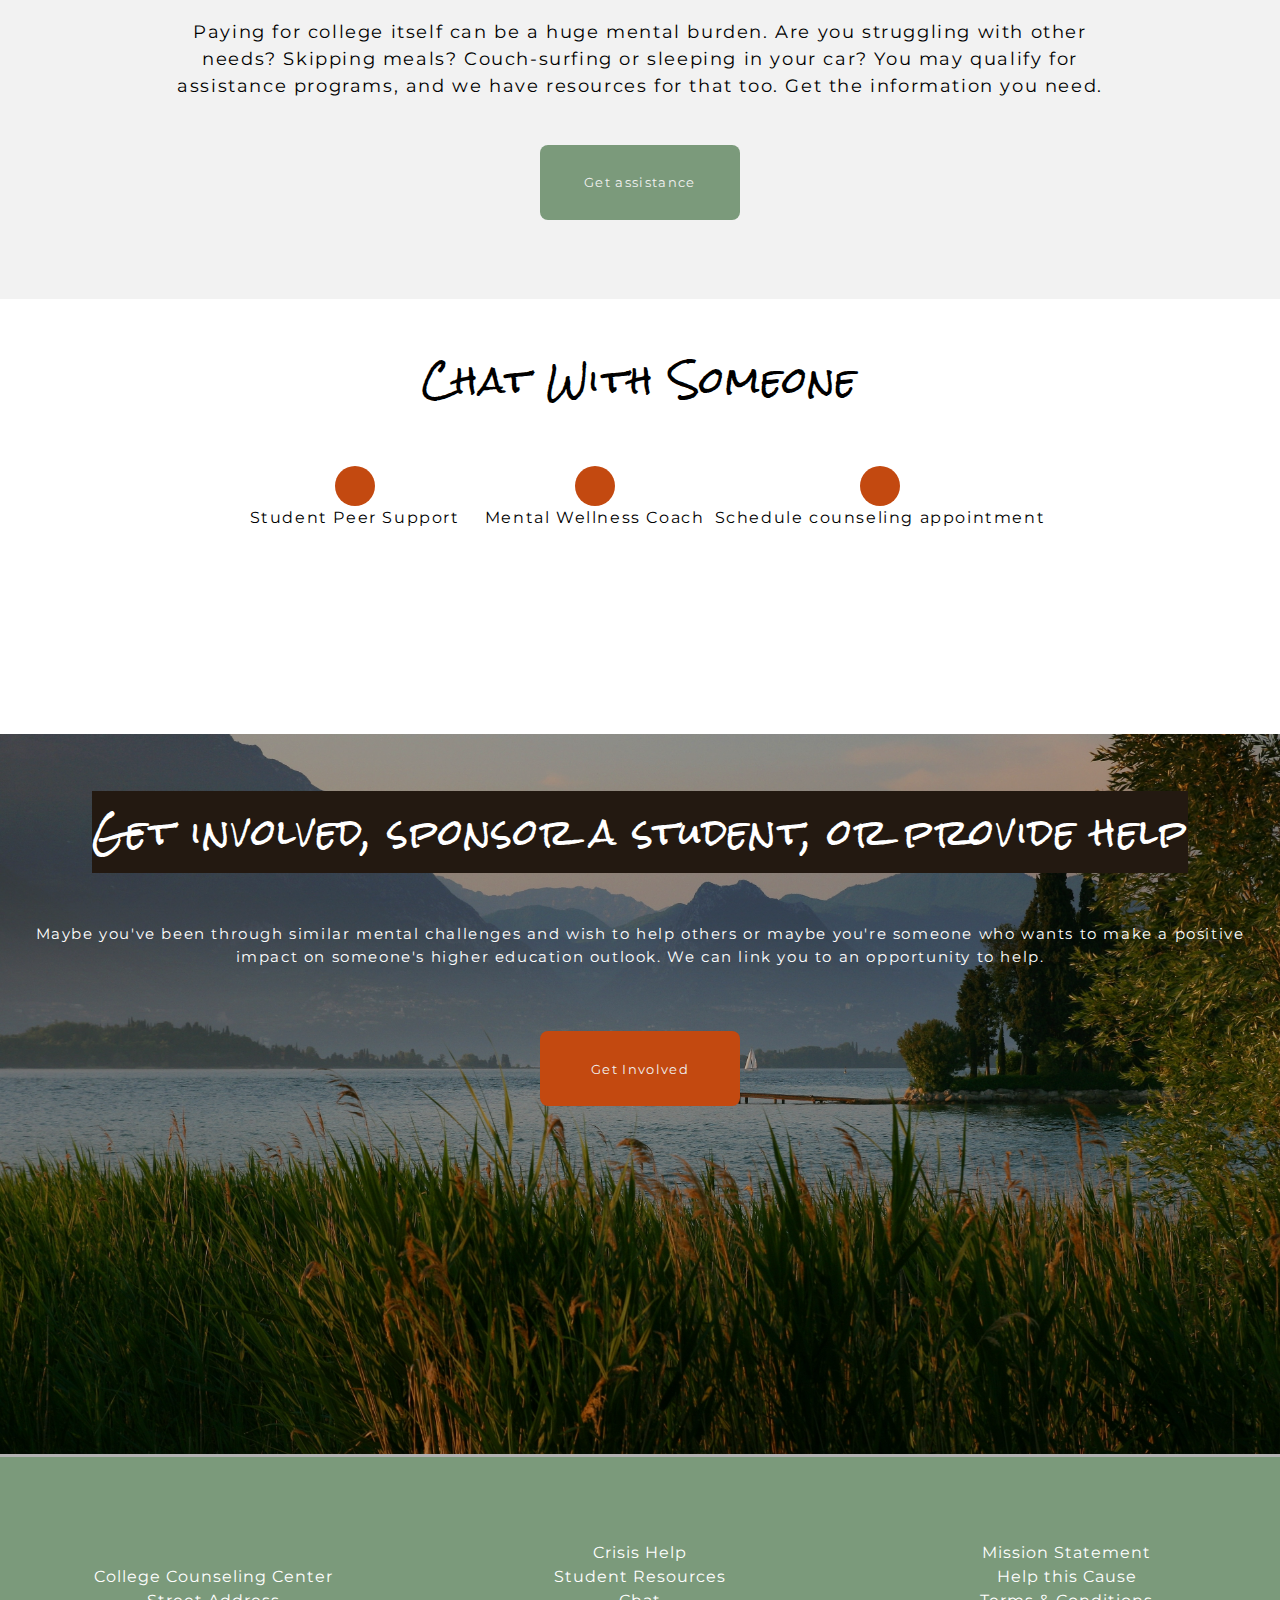
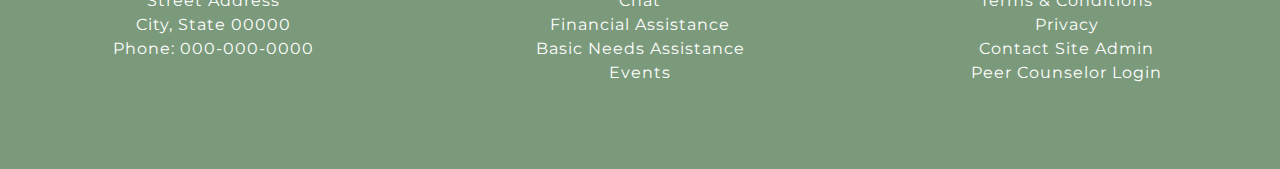
==== commit fe8d2cc5: "padding updates to homepage" ====
--- a/index.html
+++ b/index.html
@@ -1,5 +1,5 @@
 <!DOCTYPE html>
-<html lang="en"></html>
+<html lang="en">
 
 <head>
   <meta charset="UTF-8">
@@ -201,7 +201,7 @@
         <a href="mh_resource_page_3.html"><button class="btn btn-gray">I would like to help.</button></a>
       </div>
       <div class="reach-out-arrow">
-        <p class="reach-out-text">or just keep exploring to find out more</p>
+        <p class="reach-out-text">Or just keep exploring to find out more</p>
         <p class="arrow">&#8595;</p>
       </div>
       <a id="did-you-know-section"></a>
@@ -217,8 +217,8 @@
             <ul>
               <li><span class="counter">39%</span> of students in college experience a significant mental health issue.
               </li>
-              <li><span class="counter">1 in 5</span> young adults experiences a mental health condition</li>
-              <li><span class="counter">15%</span> of college students suffer from anxiety</li>
+              <li><span class="counter">1 in 5</span> young adults experiences a mental health condition.</li>
+              <li><span class="counter">15%</span> of college students suffer from anxiety.</li>
             </ul>
           </div>
           <div><iframe width="480" height="260" src="https://www.youtube.com/embed/0oxNRaPKcHE" frameborder="0"
@@ -259,8 +259,9 @@
       <div class="student-resources-section">
         <div class="student-resources-text">
           <h3>Your Mind Needs Healthcare Too</h3>
-          <p>Free or low-cost resources are available. On-campus, off-campus or online. In-person or anonymous. Check
-            them out.</p>
+          <p>Free or low-cost mental health resources are available for students. See where you can go on-campus, off-campus or online, in-person or anonymous.
+            Find the right help for you and get on the path to feeling better.
+          </p>
           <div>
             <a href="mh_resource_page_2.html">
               <button class="btn btn-olive">Available resources</button>
@@ -330,7 +331,7 @@
       <!--Start of Get Involved Mark Up Text-->
       <div class="get-involved-text-container">
         <h3 class="get-involved-text">
-          <mark class="get-involved">GET INVOLVED, SPONSOR A STUDENT, OR PROVIDE HELP</mark>
+          <mark class="get-involved">Get involved, sponsor a student, or provide help</mark>
         </h3>
         <!--Start of Get Involved subtext-->
         <div class="get-involved-subnotes-overlay">
@@ -373,7 +374,6 @@
           <li class="footer-link-li footer-link-li-4"><a href="#">Financial Assistance</a></li>
           <li class="footer-link-li footer-link-li-5"><a href="#">Basic Needs Assistance</a></li>
           <li class="footer-link-li footer-link-li-5a"><a href="#">Events</a></li>
-          <li class="footer-link-li footer-link-li-6"><a href="#">Accessibility</a></li>
         </ul>
       </div>
       <div class="footer-column">
--- a/style.css
+++ b/style.css
@@ -553,16 +553,16 @@
       padding-bottom: 2rem;
       padding-top: 2rem; 
     }
-  
-  .student-resources p {
+
+    .student-resources-text h3{
+      padding-top: 2rem; 
+
+    }
+  
+  .student-resources-text p {
     padding: 2rem 30px; 
   }
   
-  .student-resources h5 {
-    text-align: right; 
-    font-style: italic; 
-    font-family: 'Rock Salt', cursive; 
-  }
   
   @media (min-width: 1040px) {
    .student-resources-image img {
@@ -625,8 +625,6 @@
   */
   
   
-  
-  
   .get-involved-image {
   
     width: 100vw;
@@ -677,6 +675,8 @@
     text-align: center;
     padding-top: 2rem;
     padding-bottom: 3rem;
+    padding-left: 2rem; 
+    padding-right: 2rem; 
   }
   /* .involved-button{
     background-color: #C34910;
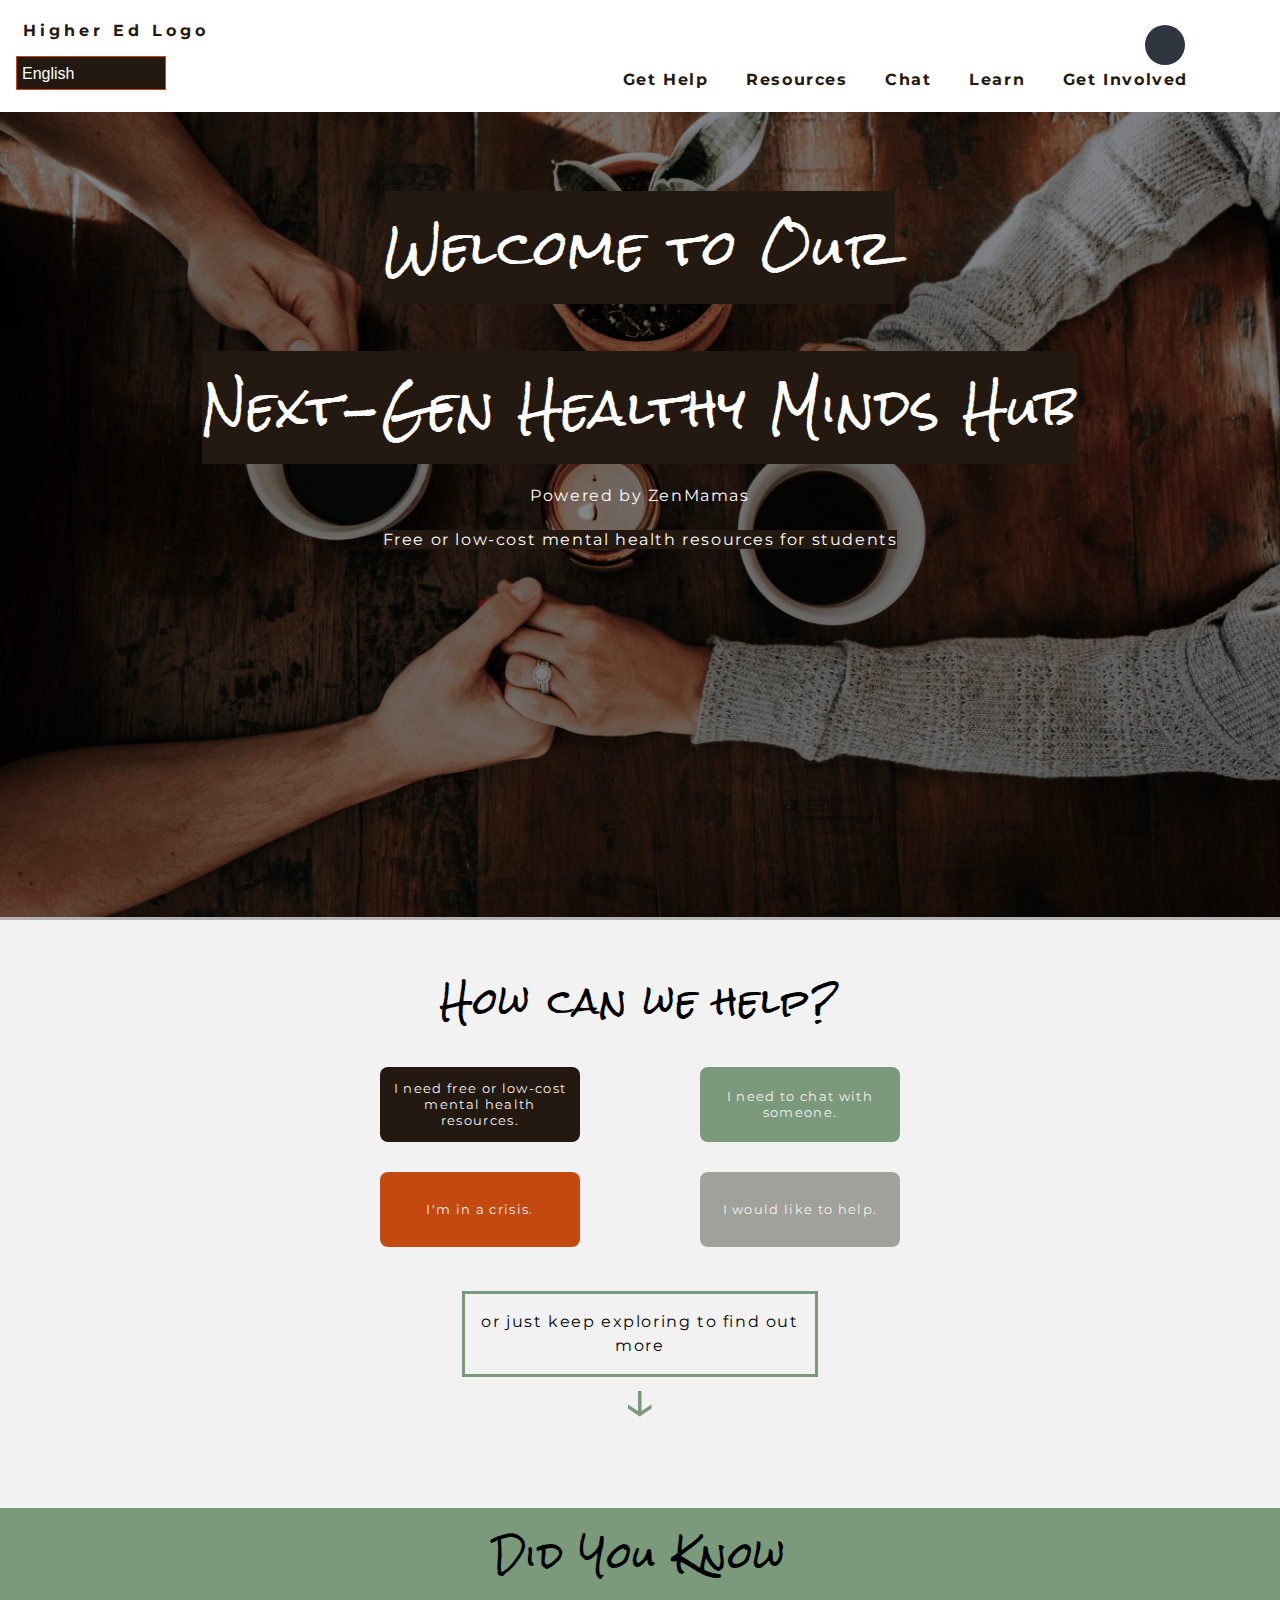
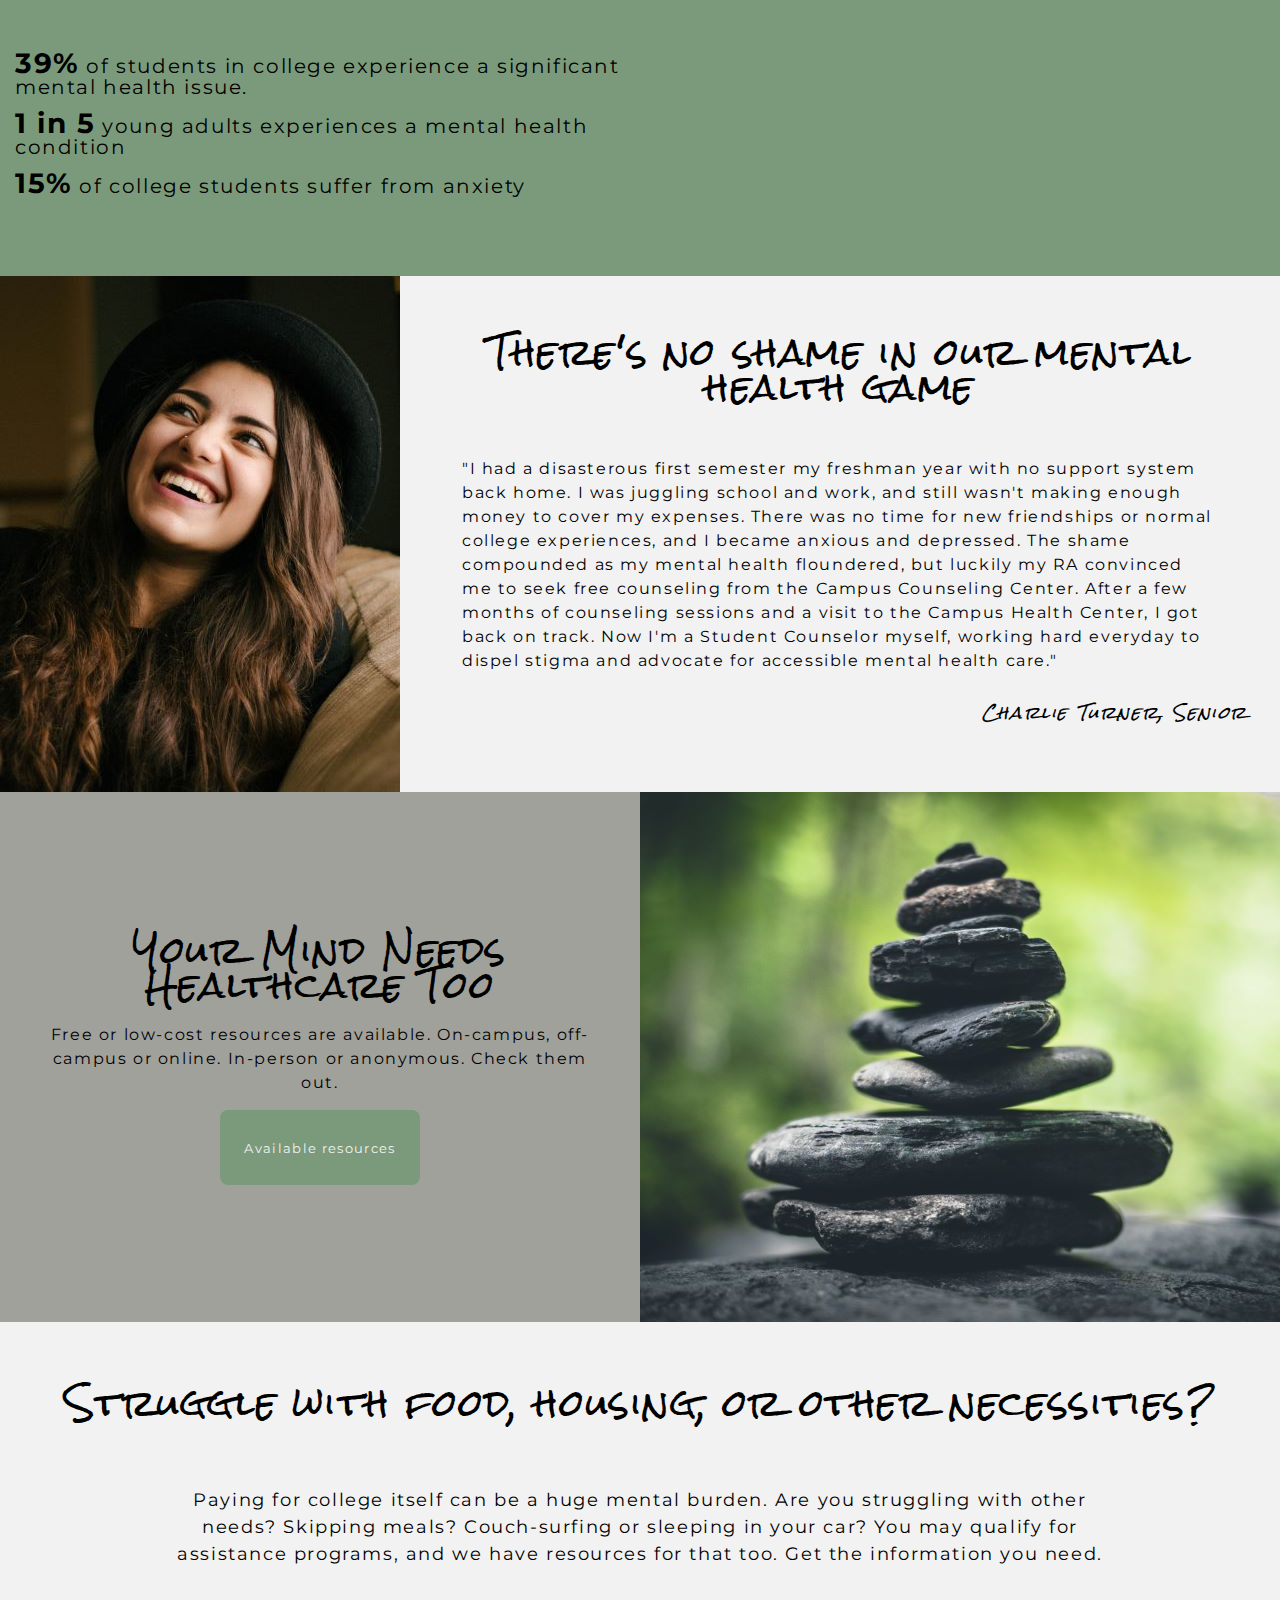
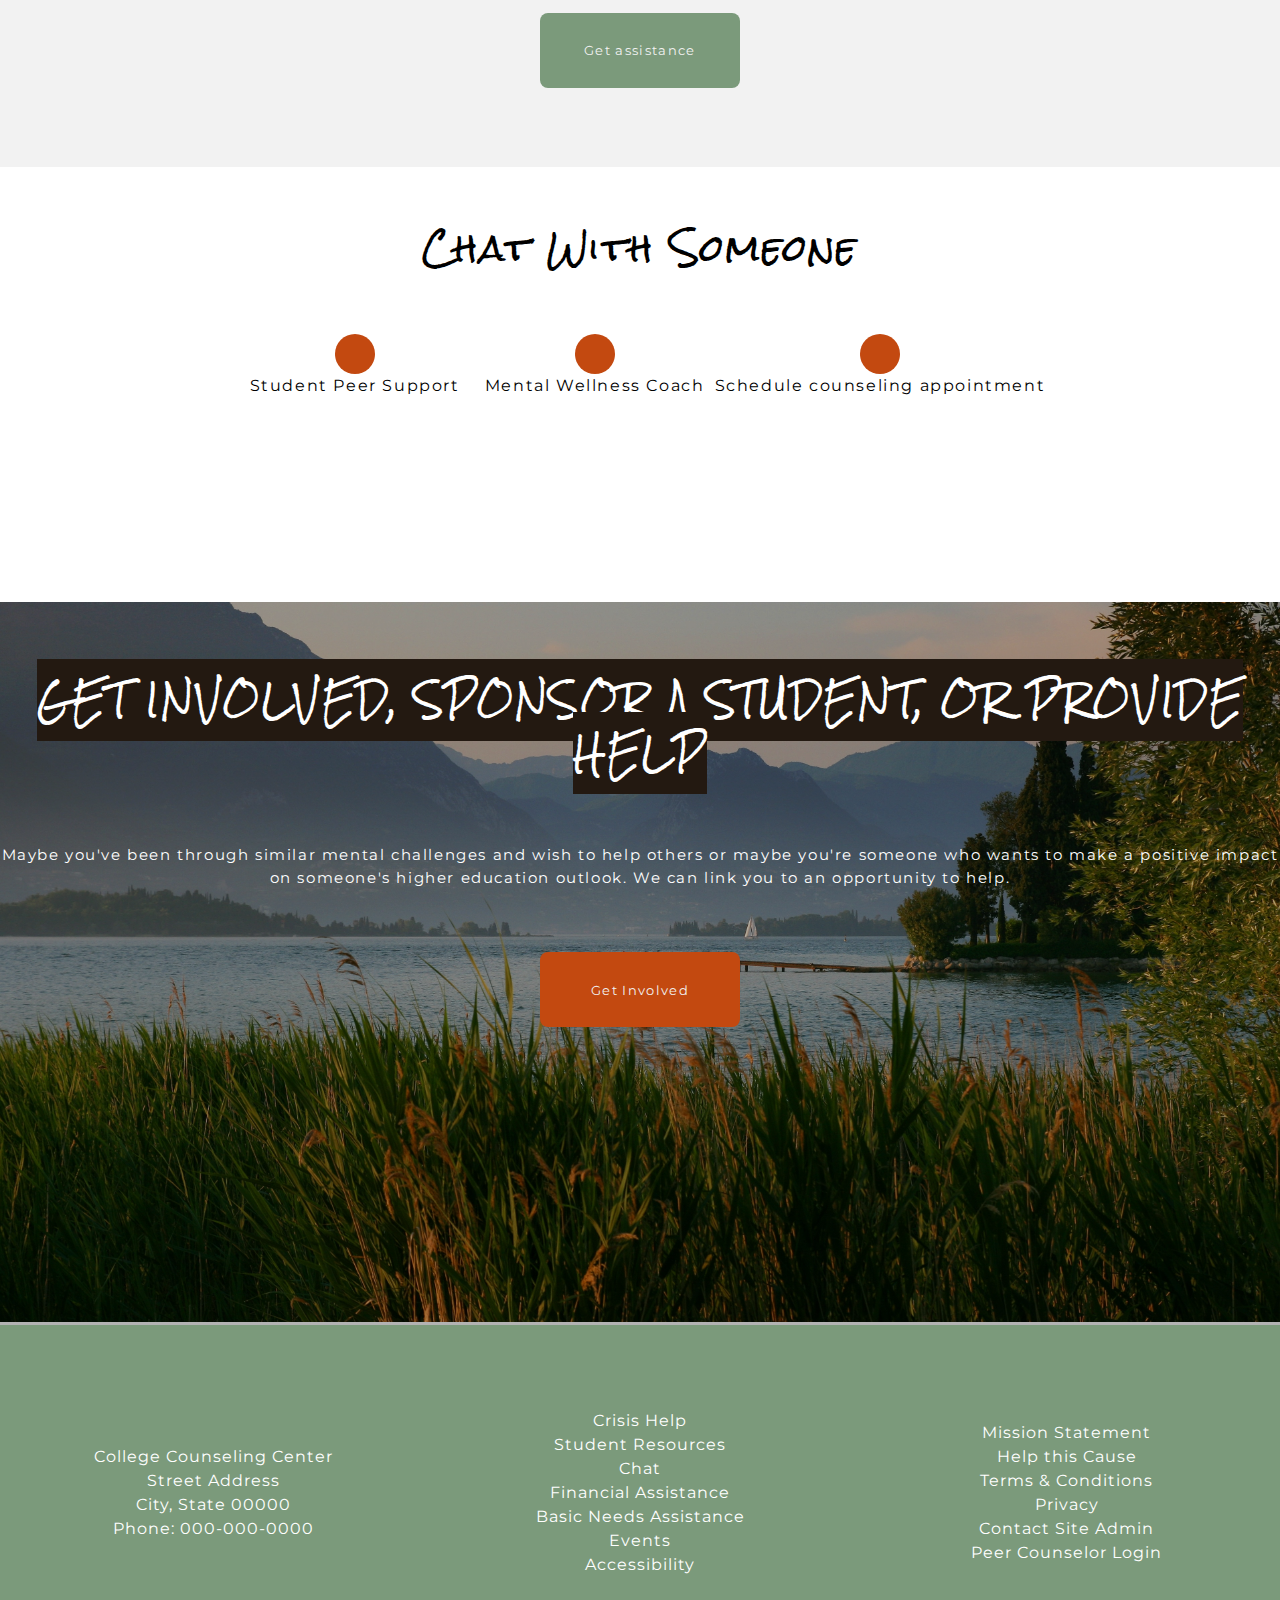
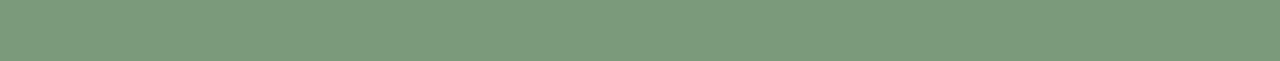
==== commit e28ba295: "Merge pull request #30 from sbuckingham89/arevives/branch1" ====
--- a/index.html
+++ b/index.html
@@ -1,5 +1,5 @@
 <!DOCTYPE html>
-<html lang="en">
+<html lang="en"></html>
 
 <head>
   <meta charset="UTF-8">
@@ -201,7 +201,7 @@
         <a href="mh_resource_page_3.html"><button class="btn btn-gray">I would like to help.</button></a>
       </div>
       <div class="reach-out-arrow">
-        <p class="reach-out-text">Or just keep exploring to find out more</p>
+        <p class="reach-out-text">or just keep exploring to find out more</p>
         <p class="arrow">&#8595;</p>
       </div>
       <a id="did-you-know-section"></a>
@@ -217,8 +217,8 @@
             <ul>
               <li><span class="counter">39%</span> of students in college experience a significant mental health issue.
               </li>
-              <li><span class="counter">1 in 5</span> young adults experiences a mental health condition.</li>
-              <li><span class="counter">15%</span> of college students suffer from anxiety.</li>
+              <li><span class="counter">1 in 5</span> young adults experiences a mental health condition</li>
+              <li><span class="counter">15%</span> of college students suffer from anxiety</li>
             </ul>
           </div>
           <div><iframe width="480" height="260" src="https://www.youtube.com/embed/0oxNRaPKcHE" frameborder="0"
@@ -259,9 +259,8 @@
       <div class="student-resources-section">
         <div class="student-resources-text">
           <h3>Your Mind Needs Healthcare Too</h3>
-          <p>Free or low-cost mental health resources are available for students. See where you can go on-campus, off-campus or online, in-person or anonymous.
-            Find the right help for you and get on the path to feeling better.
-          </p>
+          <p>Free or low-cost resources are available. On-campus, off-campus or online. In-person or anonymous. Check
+            them out.</p>
           <div>
             <a href="mh_resource_page_2.html">
               <button class="btn btn-olive">Available resources</button>
@@ -331,7 +330,7 @@
       <!--Start of Get Involved Mark Up Text-->
       <div class="get-involved-text-container">
         <h3 class="get-involved-text">
-          <mark class="get-involved">Get involved, sponsor a student, or provide help</mark>
+          <mark class="get-involved">GET INVOLVED, SPONSOR A STUDENT, OR PROVIDE HELP</mark>
         </h3>
         <!--Start of Get Involved subtext-->
         <div class="get-involved-subnotes-overlay">
@@ -374,6 +373,7 @@
           <li class="footer-link-li footer-link-li-4"><a href="#">Financial Assistance</a></li>
           <li class="footer-link-li footer-link-li-5"><a href="#">Basic Needs Assistance</a></li>
           <li class="footer-link-li footer-link-li-5a"><a href="#">Events</a></li>
+          <li class="footer-link-li footer-link-li-6"><a href="#">Accessibility</a></li>
         </ul>
       </div>
       <div class="footer-column">
--- a/style.css
+++ b/style.css
@@ -379,13 +379,8 @@
   
   .background-info h3 {
     text-align: center; 
-    padding: 2rem; 
-  }
-
-  .did-you-know {
-    padding: 4rem 0 4rem 0; 
-  }
-
+    padding: 30px; 
+  }
   
   .flex-container {
     display: flex;
@@ -421,7 +416,6 @@
     height: 60px;
     text-align: left;
     word-wrap: normal;
-    padding-left: 4rem; 
   }
   
   .counter {
@@ -553,16 +547,16 @@
       padding-bottom: 2rem;
       padding-top: 2rem; 
     }
-
-    .student-resources-text h3{
-      padding-top: 2rem; 
-
-    }
-  
-  .student-resources-text p {
+  
+  .student-resources p {
     padding: 2rem 30px; 
   }
   
+  .student-resources h5 {
+    text-align: right; 
+    font-style: italic; 
+    font-family: 'Rock Salt', cursive; 
+  }
   
   @media (min-width: 1040px) {
    .student-resources-image img {
@@ -625,6 +619,8 @@
   */
   
   
+  
+  
   .get-involved-image {
   
     width: 100vw;
@@ -675,8 +671,6 @@
     text-align: center;
     padding-top: 2rem;
     padding-bottom: 3rem;
-    padding-left: 2rem; 
-    padding-right: 2rem; 
   }
   /* .involved-button{
     background-color: #C34910;
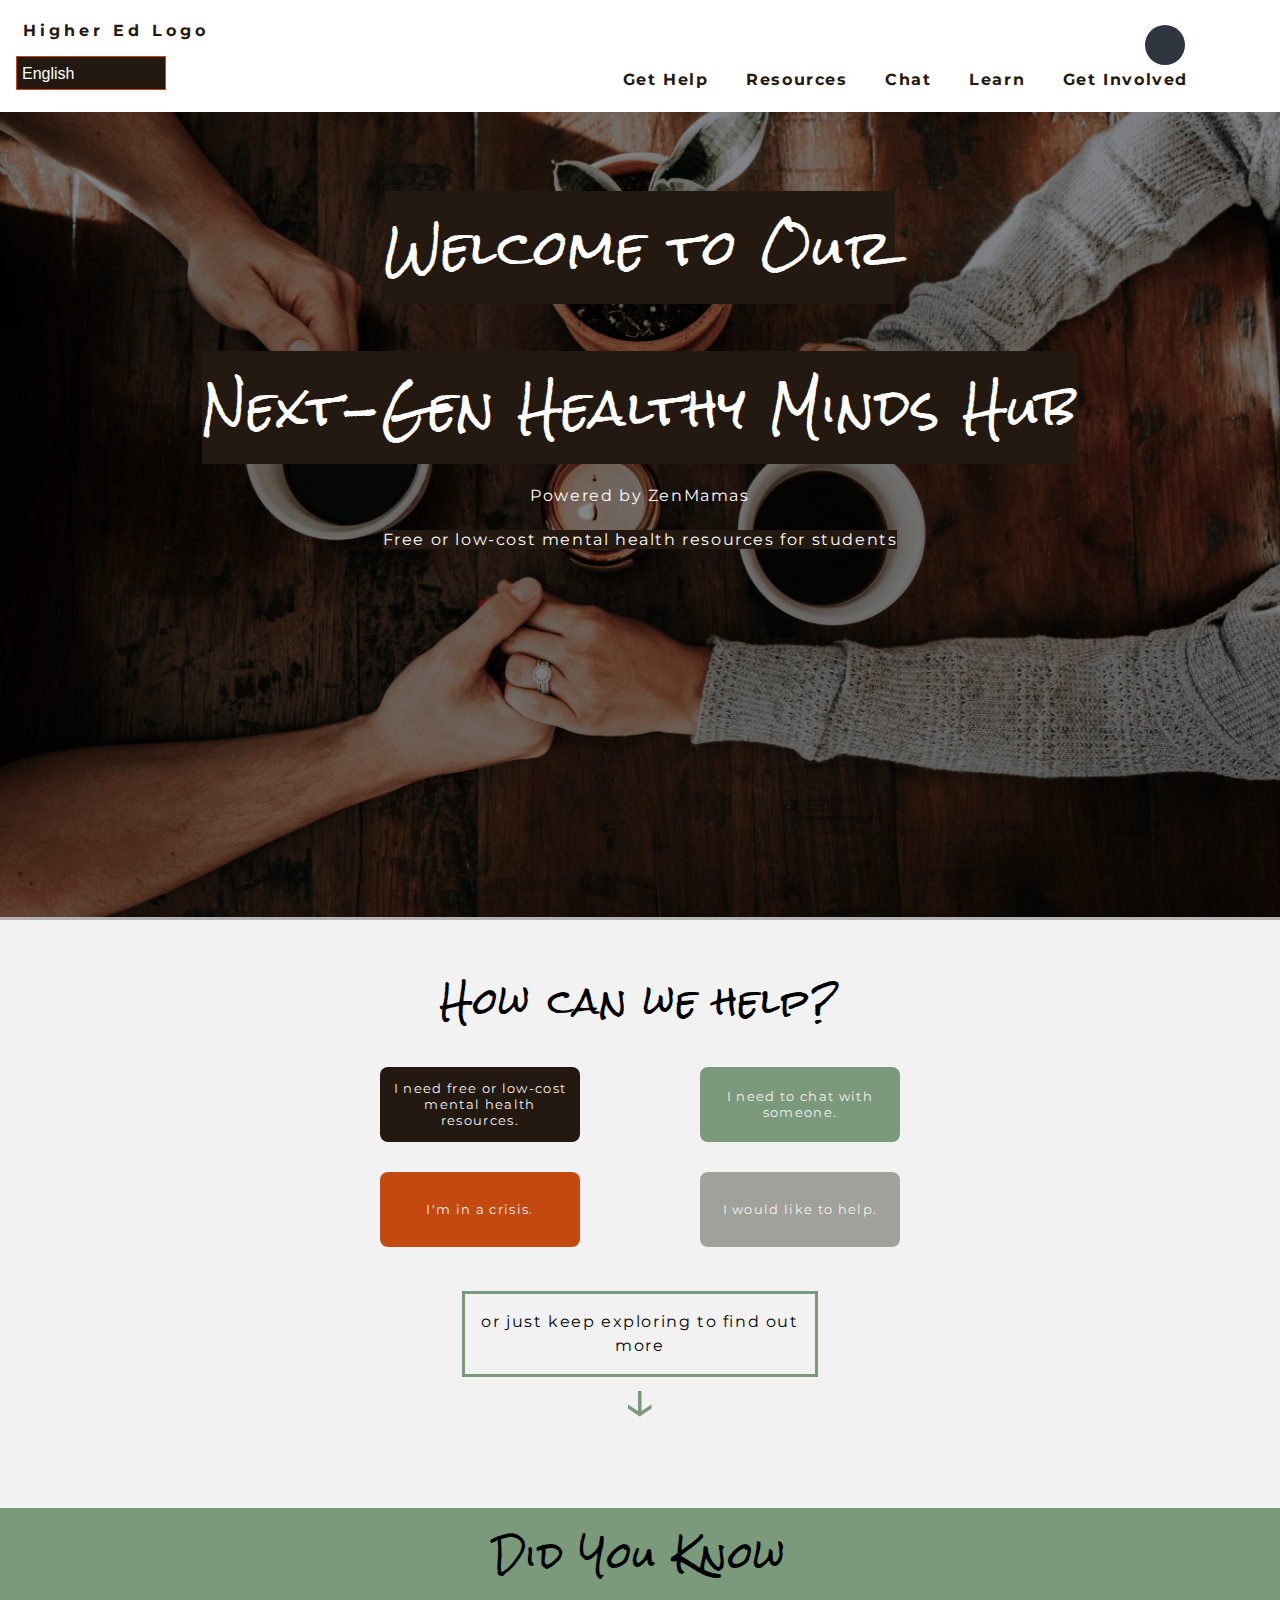
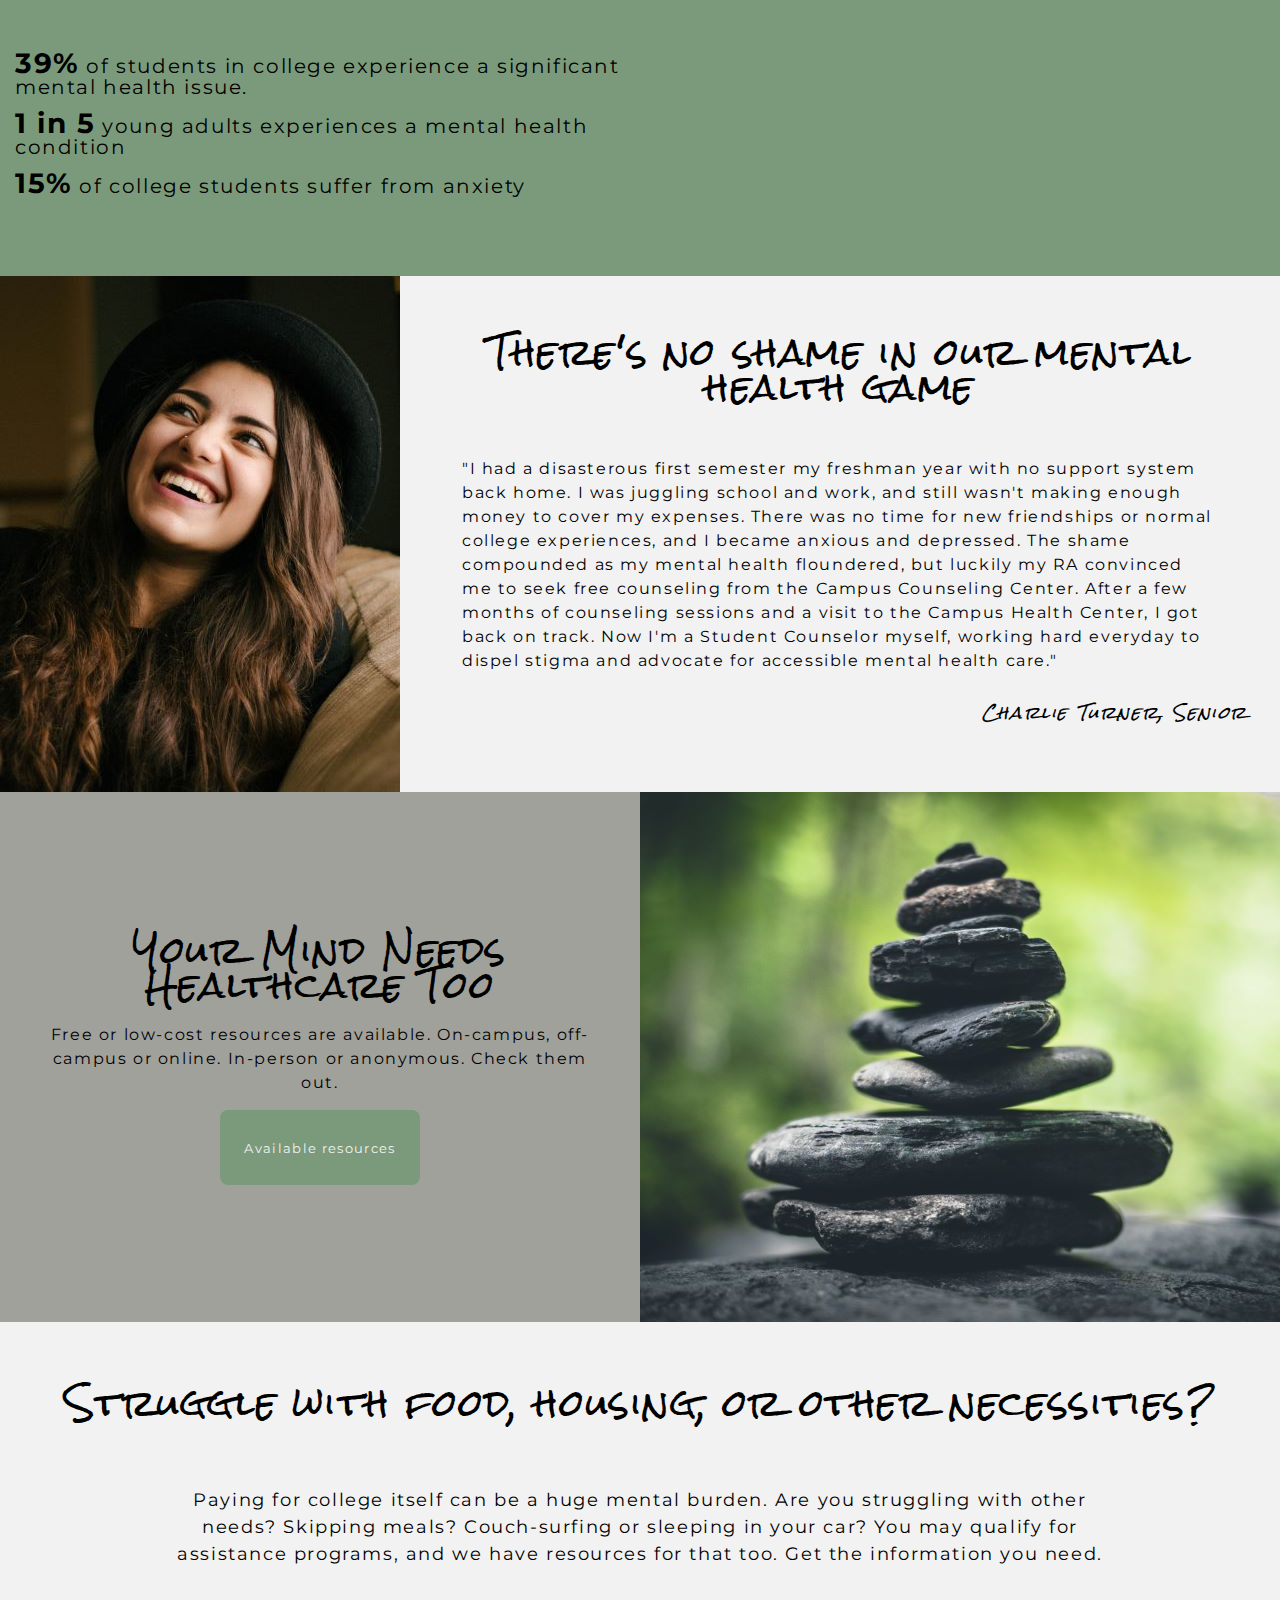
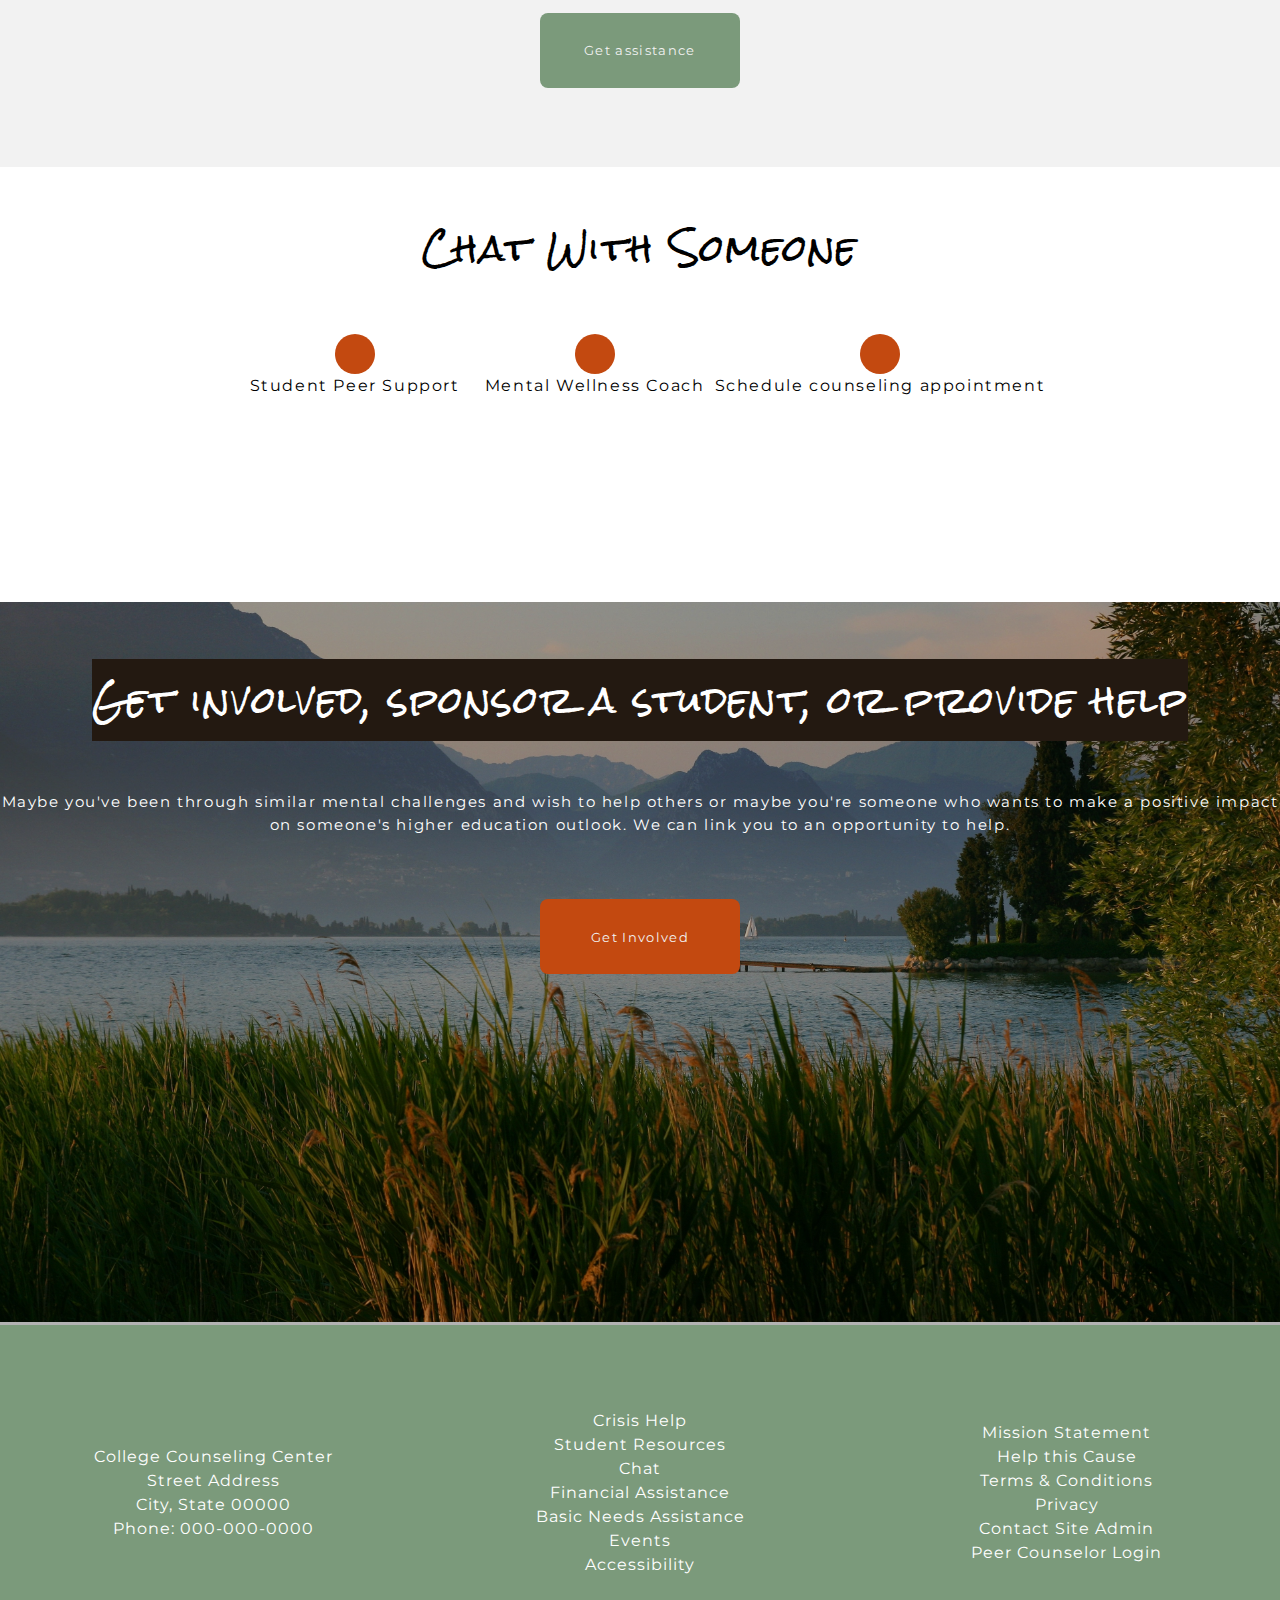
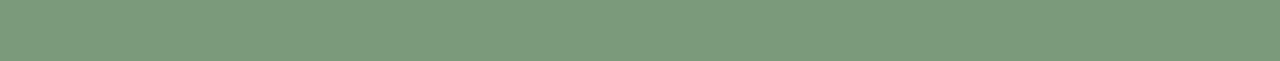
==== commit 1ed82c72: "Merge pull request #29 from sbuckingham89/html-css-refine1" ====
--- a/index.html
+++ b/index.html
@@ -1,5 +1,5 @@
 <!DOCTYPE html>
-<html lang="en"></html>
+<html lang="en">
 
 <head>
   <meta charset="UTF-8">
@@ -330,7 +330,7 @@
       <!--Start of Get Involved Mark Up Text-->
       <div class="get-involved-text-container">
         <h3 class="get-involved-text">
-          <mark class="get-involved">GET INVOLVED, SPONSOR A STUDENT, OR PROVIDE HELP</mark>
+          <mark class="get-involved">Get involved, sponsor a student, or provide help</mark>
         </h3>
         <!--Start of Get Involved subtext-->
         <div class="get-involved-subnotes-overlay">
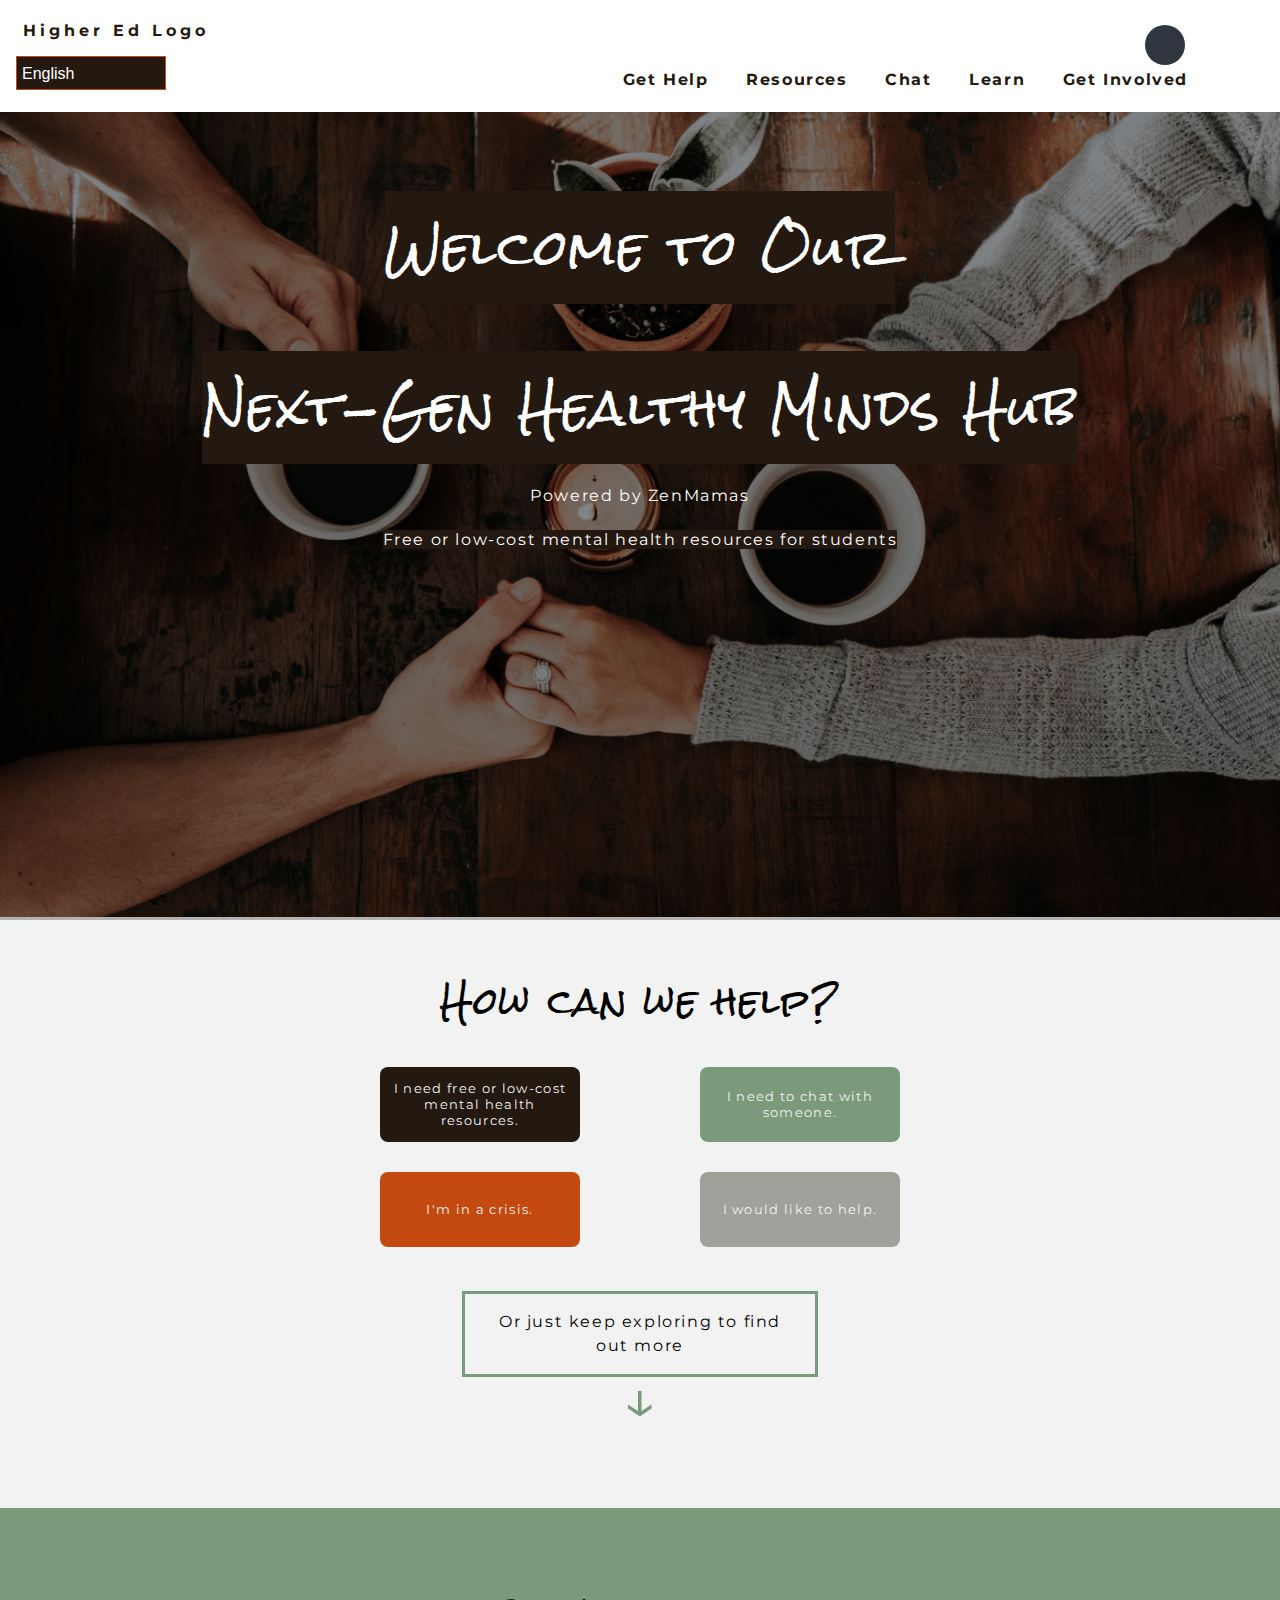
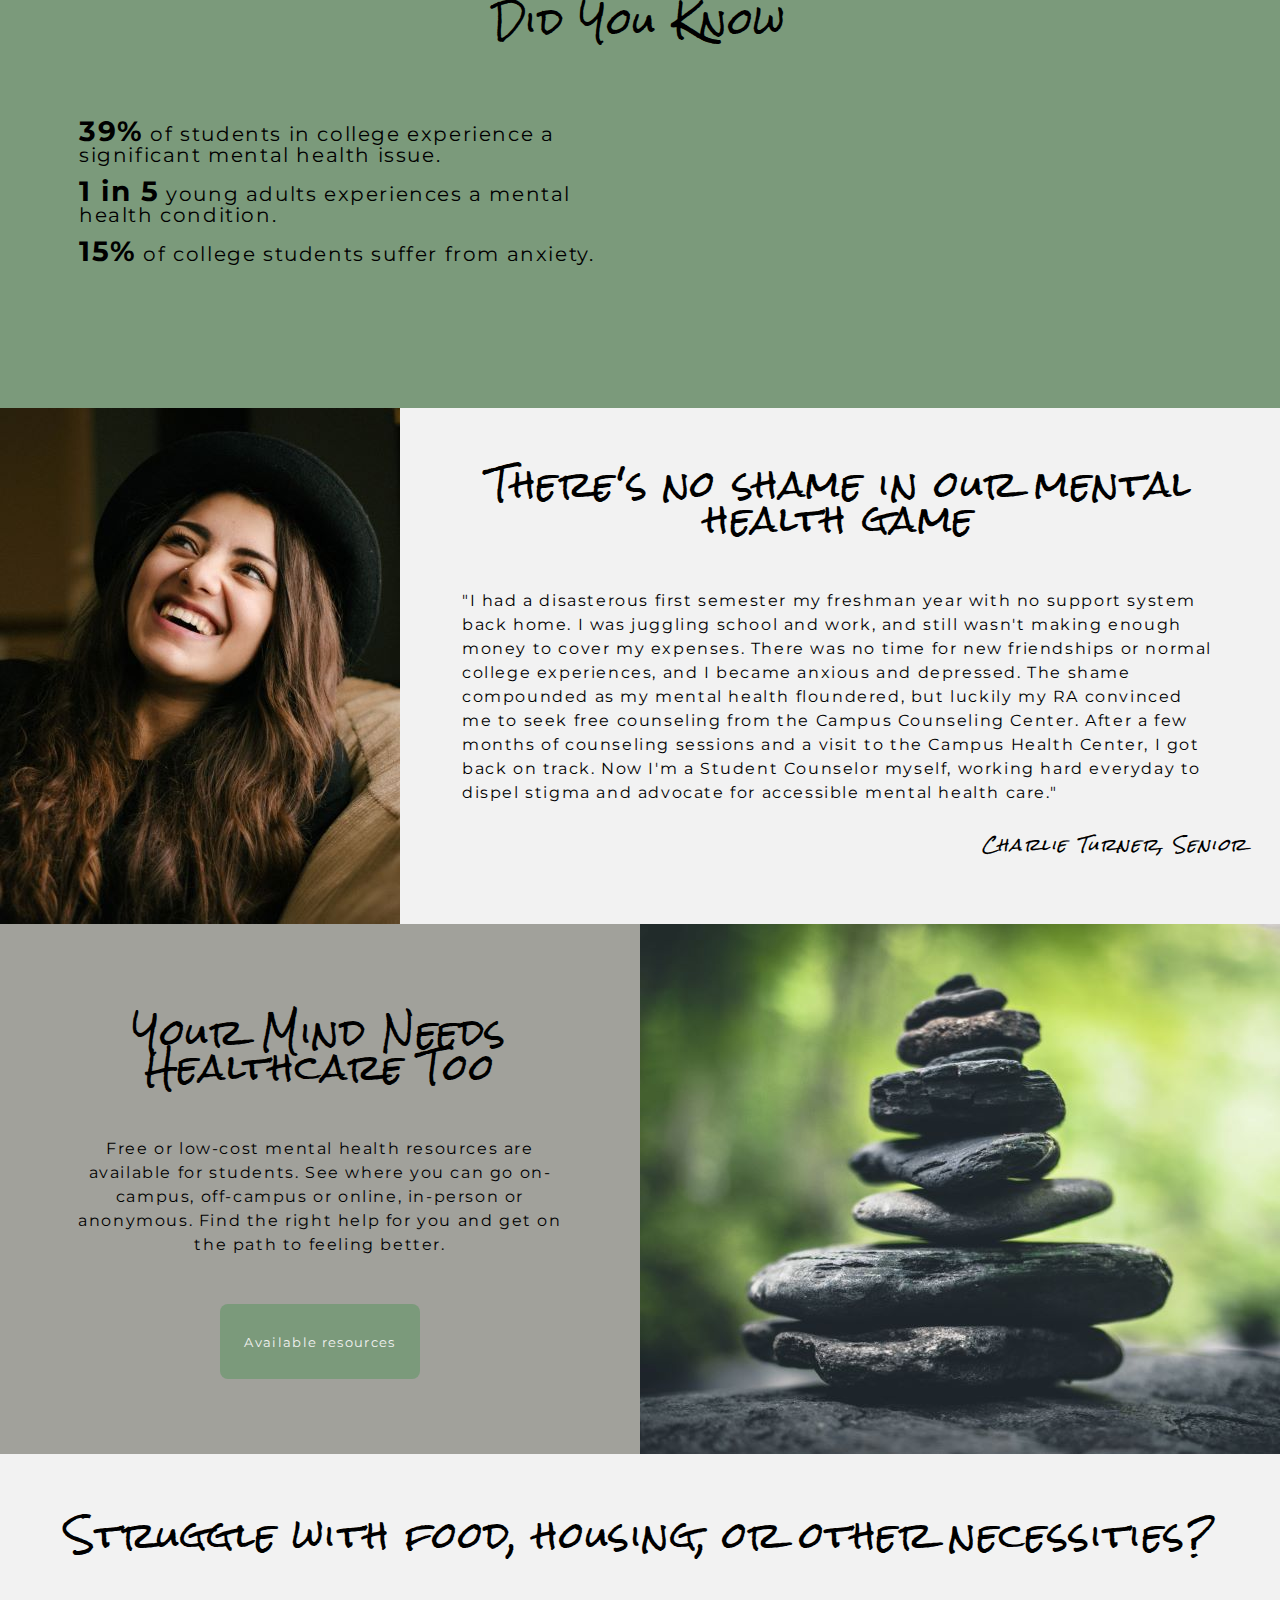
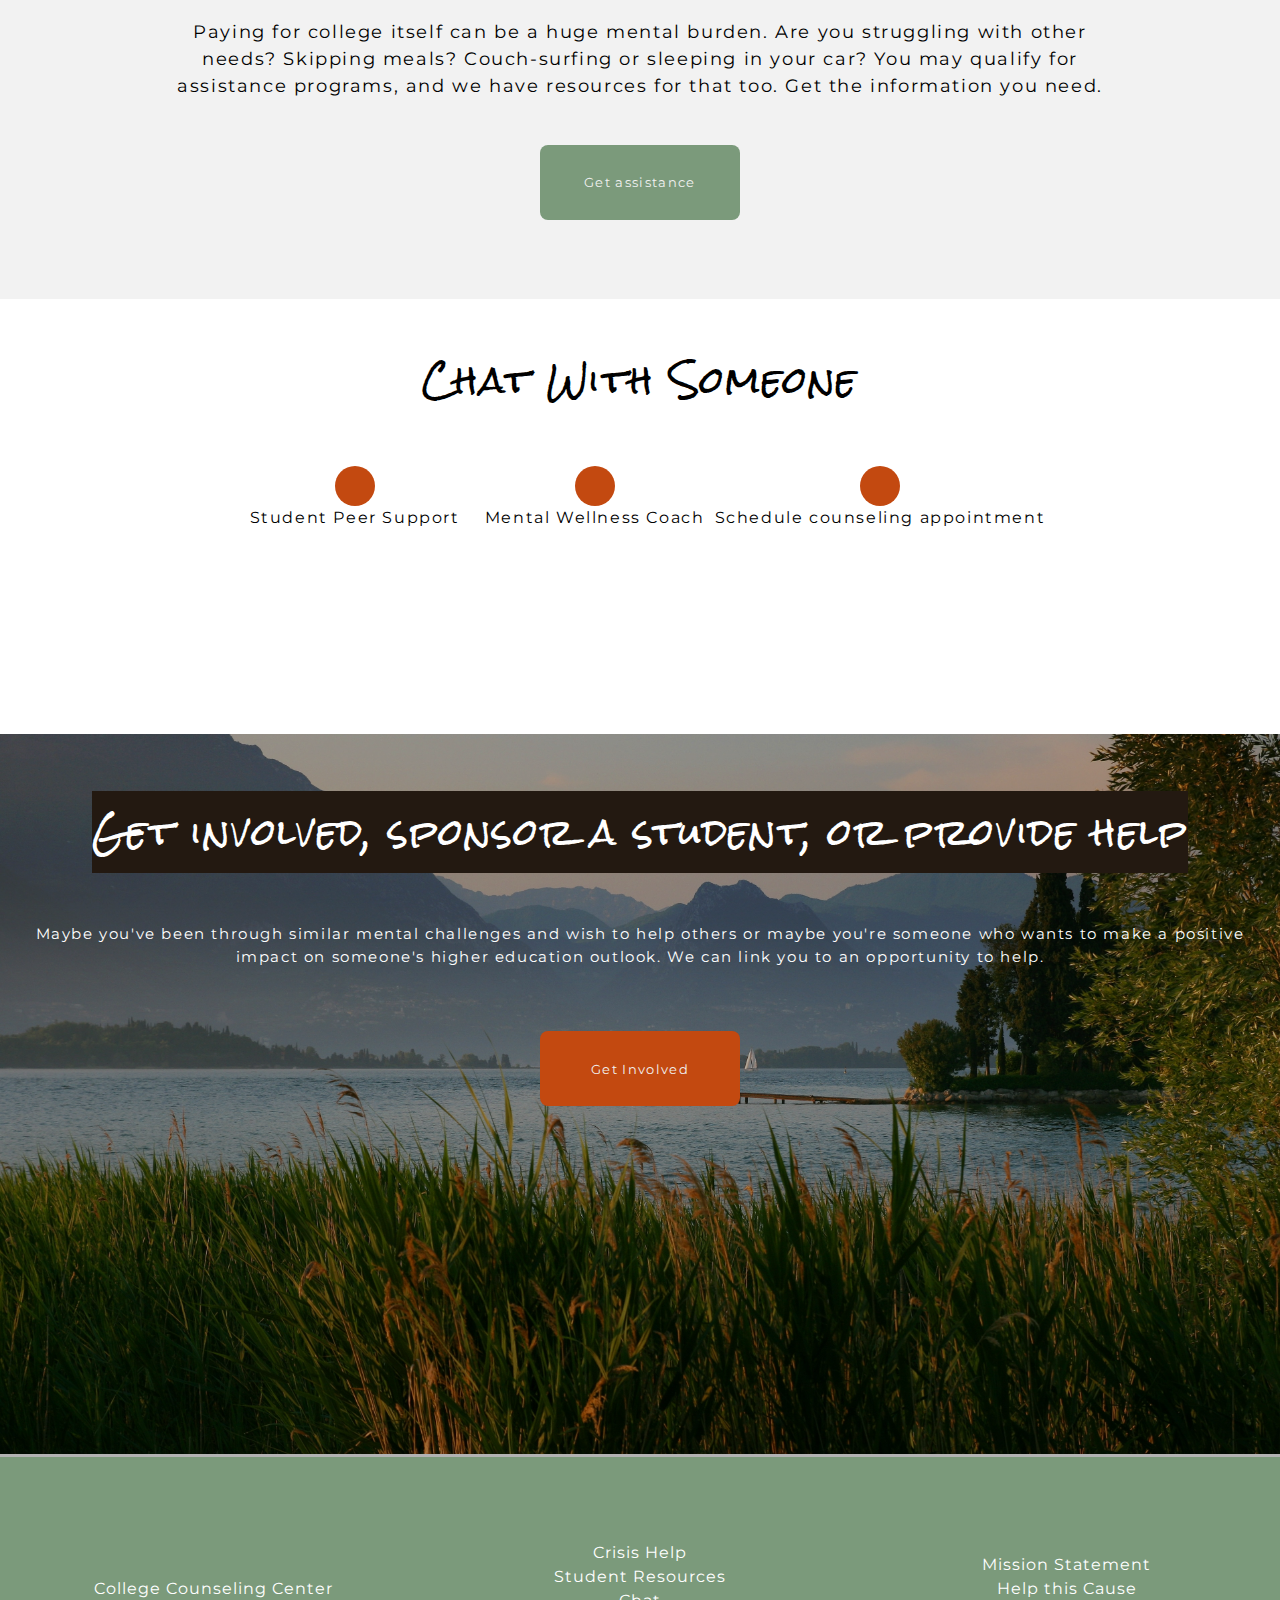
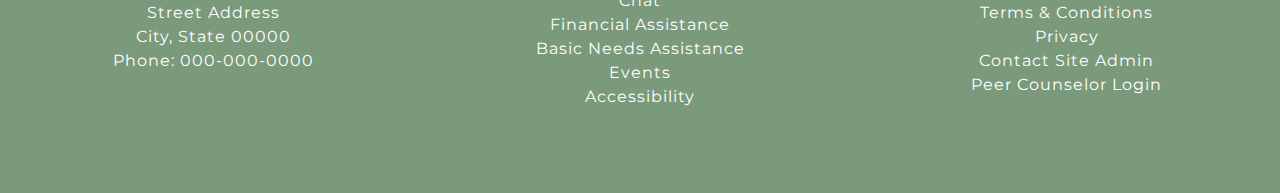
==== commit 81f42b34: "Merge pull request #31 from sbuckingham89/html-css-refine-2" ====
--- a/index.html
+++ b/index.html
@@ -201,7 +201,7 @@
         <a href="mh_resource_page_3.html"><button class="btn btn-gray">I would like to help.</button></a>
       </div>
       <div class="reach-out-arrow">
-        <p class="reach-out-text">or just keep exploring to find out more</p>
+        <p class="reach-out-text">Or just keep exploring to find out more</p>
         <p class="arrow">&#8595;</p>
       </div>
       <a id="did-you-know-section"></a>
@@ -217,8 +217,8 @@
             <ul>
               <li><span class="counter">39%</span> of students in college experience a significant mental health issue.
               </li>
-              <li><span class="counter">1 in 5</span> young adults experiences a mental health condition</li>
-              <li><span class="counter">15%</span> of college students suffer from anxiety</li>
+              <li><span class="counter">1 in 5</span> young adults experiences a mental health condition.</li>
+              <li><span class="counter">15%</span> of college students suffer from anxiety.</li>
             </ul>
           </div>
           <div><iframe width="480" height="260" src="https://www.youtube.com/embed/0oxNRaPKcHE" frameborder="0"
@@ -259,8 +259,9 @@
       <div class="student-resources-section">
         <div class="student-resources-text">
           <h3>Your Mind Needs Healthcare Too</h3>
-          <p>Free or low-cost resources are available. On-campus, off-campus or online. In-person or anonymous. Check
-            them out.</p>
+          <p>Free or low-cost mental health resources are available for students. See where you can go on-campus, off-campus or online, in-person or anonymous.
+            Find the right help for you and get on the path to feeling better.
+          </p>
           <div>
             <a href="mh_resource_page_2.html">
               <button class="btn btn-olive">Available resources</button>
--- a/style.css
+++ b/style.css
@@ -379,8 +379,13 @@
   
   .background-info h3 {
     text-align: center; 
-    padding: 30px; 
-  }
+    padding: 2rem; 
+  }
+
+  .did-you-know {
+    padding: 4rem 0 4rem 0; 
+  }
+
   
   .flex-container {
     display: flex;
@@ -416,6 +421,7 @@
     height: 60px;
     text-align: left;
     word-wrap: normal;
+    padding-left: 4rem; 
   }
   
   .counter {
@@ -547,16 +553,16 @@
       padding-bottom: 2rem;
       padding-top: 2rem; 
     }
-  
-  .student-resources p {
+
+    .student-resources-text h3{
+      padding-top: 2rem; 
+
+    }
+  
+  .student-resources-text p {
     padding: 2rem 30px; 
   }
   
-  .student-resources h5 {
-    text-align: right; 
-    font-style: italic; 
-    font-family: 'Rock Salt', cursive; 
-  }
   
   @media (min-width: 1040px) {
    .student-resources-image img {
@@ -619,8 +625,6 @@
   */
   
   
-  
-  
   .get-involved-image {
   
     width: 100vw;
@@ -671,6 +675,8 @@
     text-align: center;
     padding-top: 2rem;
     padding-bottom: 3rem;
+    padding-left: 2rem; 
+    padding-right: 2rem; 
   }
   /* .involved-button{
     background-color: #C34910;
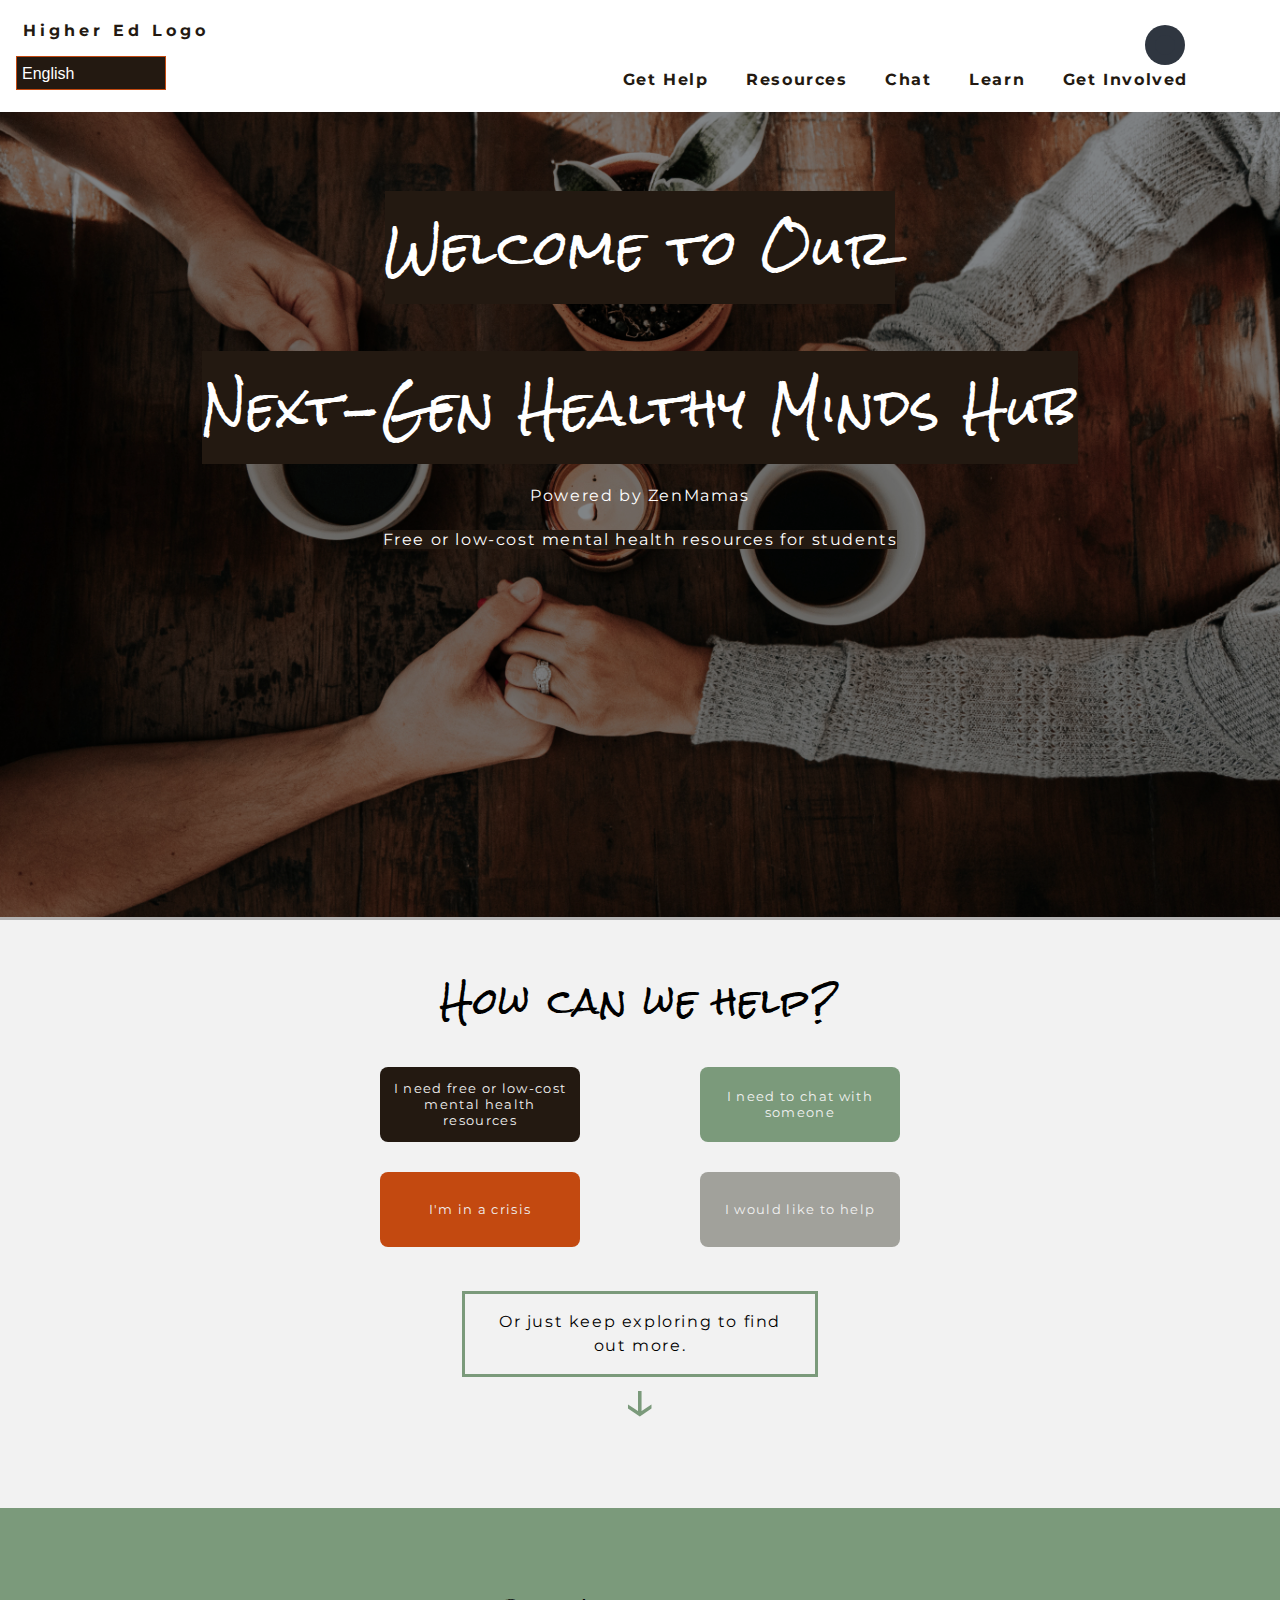
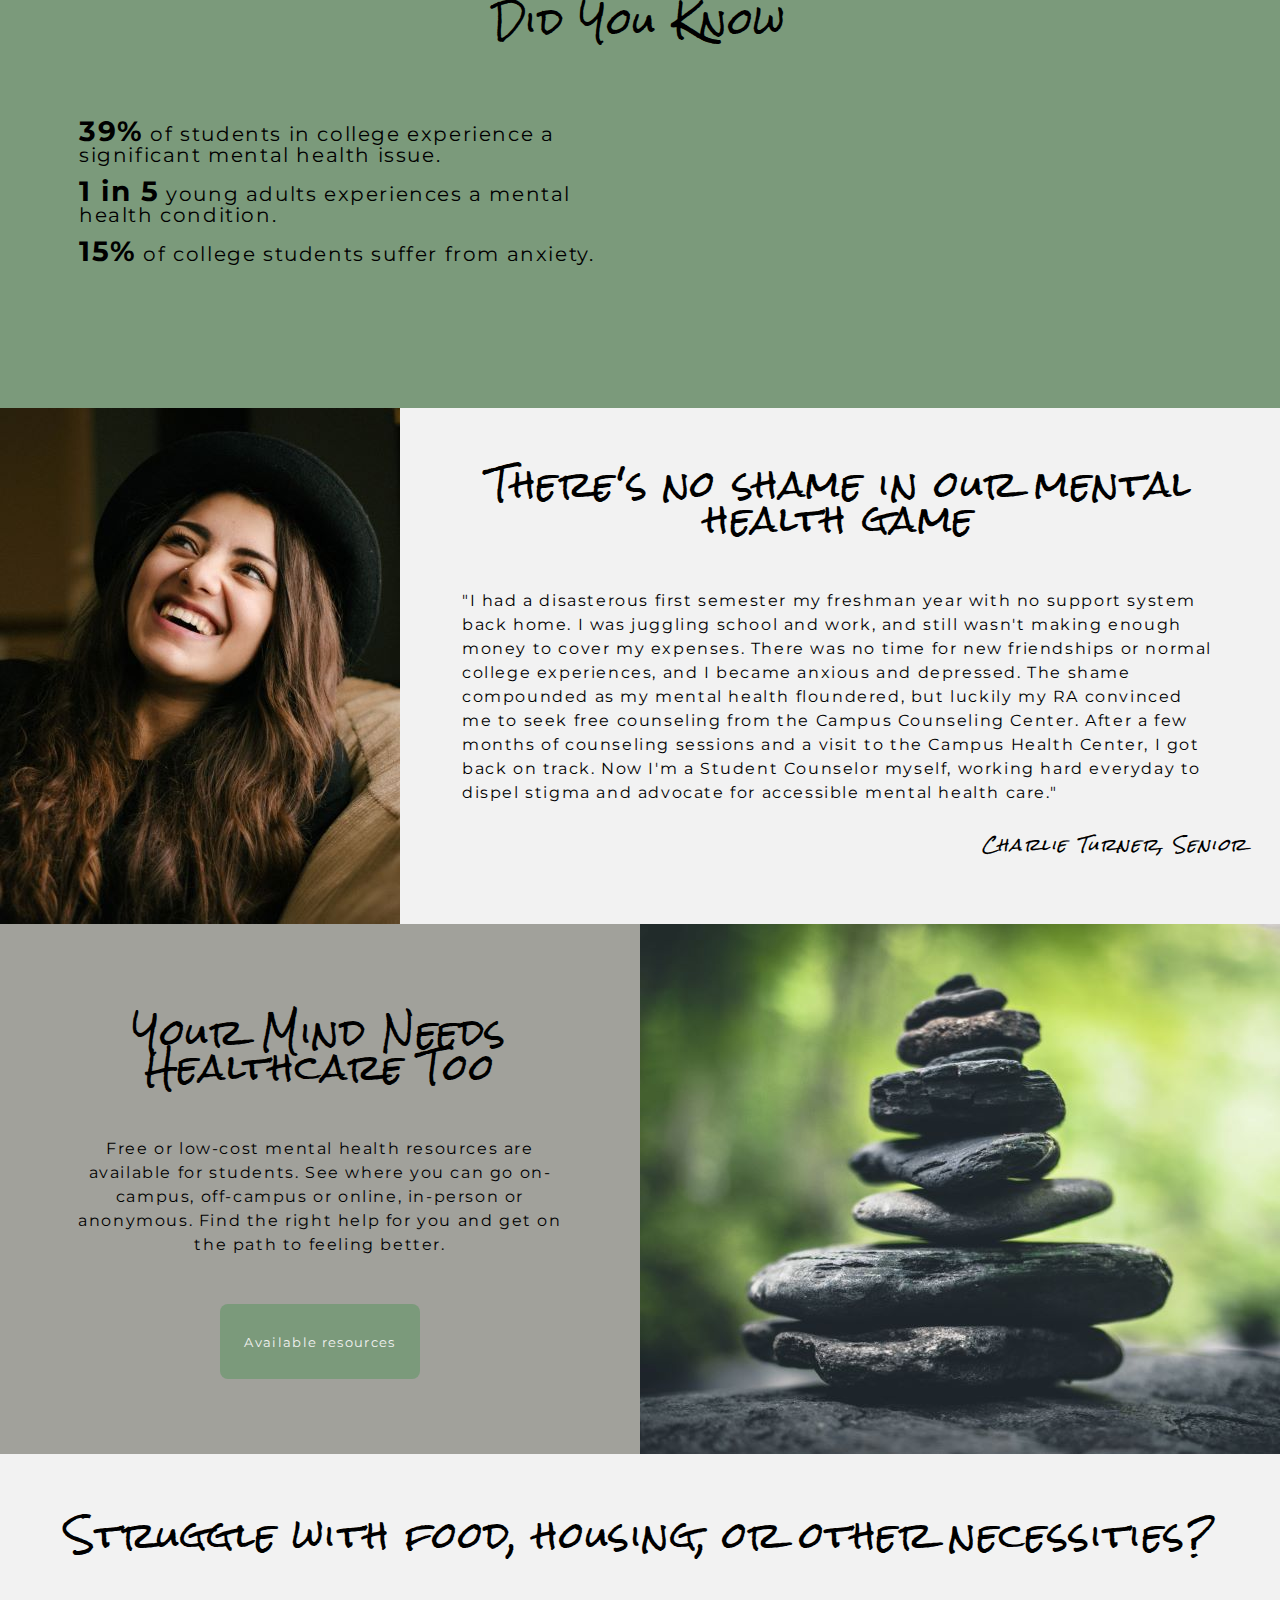
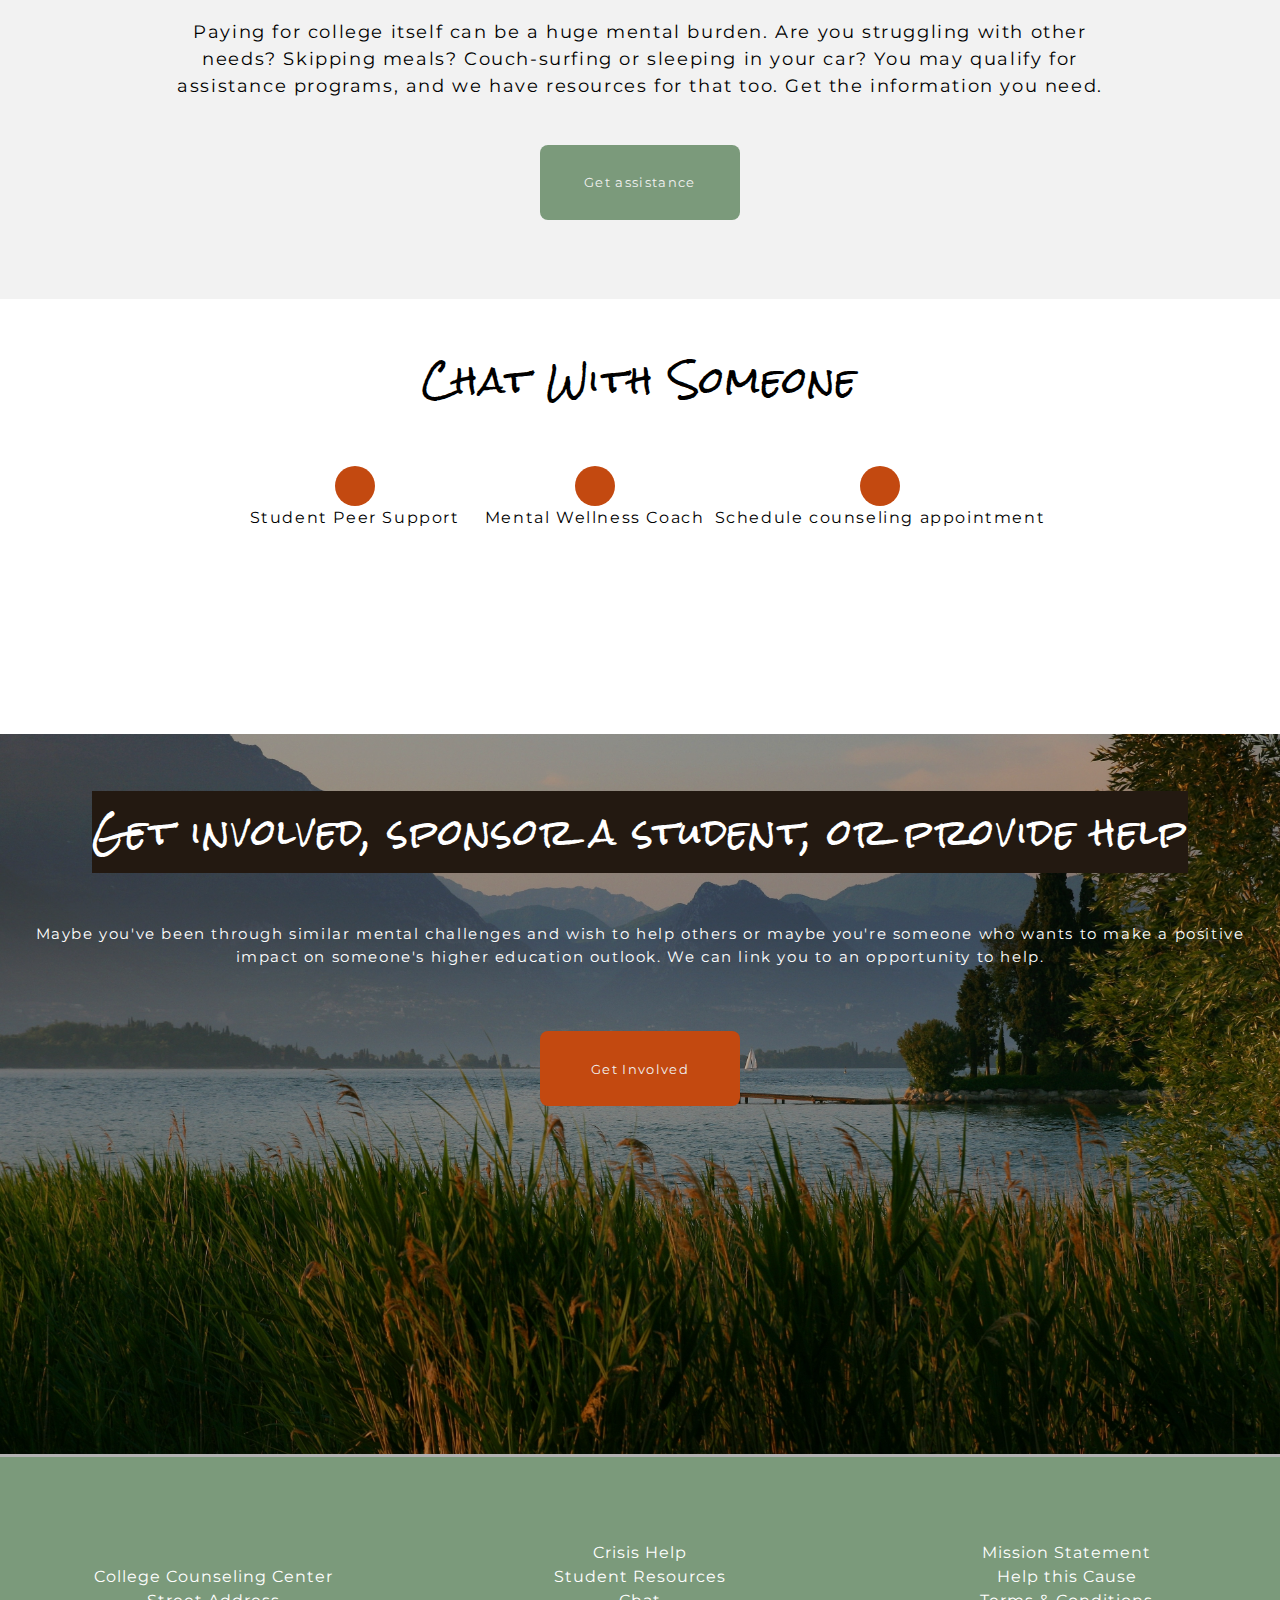
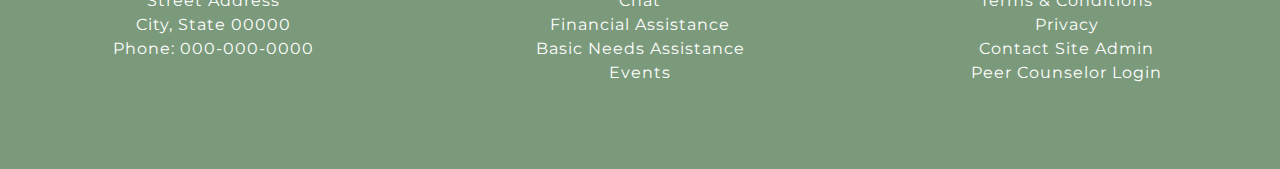
==== commit b72bdfe9: "minor text edits, set href up on crisis page" ====
--- a/index.html
+++ b/index.html
@@ -195,13 +195,13 @@
       <h3>How can we help?</h3>
       <div class="reach-out-button-container">
         <a href="mh_resource_page_2.html"><button class="btn btn-black">I need free or low-cost mental health
-            resources.</button></a>
-        <a href="#chat-section"><button class="btn btn-olive">I need to chat with someone.</button></a>
-        <a href="crisis-links.html"><button class="btn btn-orange">I'm in a crisis.</button></a>
-        <a href="mh_resource_page_3.html"><button class="btn btn-gray">I would like to help.</button></a>
+            resources</button></a>
+        <a href="#chat-section"><button class="btn btn-olive">I need to chat with someone</button></a>
+        <a href="crisis-links.html"><button class="btn btn-orange">I'm in a crisis</button></a>
+        <a href="mh_resource_page_3.html"><button class="btn btn-gray">I would like to help</button></a>
       </div>
       <div class="reach-out-arrow">
-        <p class="reach-out-text">Or just keep exploring to find out more</p>
+        <p class="reach-out-text">Or just keep exploring to find out more.</p>
         <p class="arrow">&#8595;</p>
       </div>
       <a id="did-you-know-section"></a>
@@ -374,7 +374,6 @@
           <li class="footer-link-li footer-link-li-4"><a href="#">Financial Assistance</a></li>
           <li class="footer-link-li footer-link-li-5"><a href="#">Basic Needs Assistance</a></li>
           <li class="footer-link-li footer-link-li-5a"><a href="#">Events</a></li>
-          <li class="footer-link-li footer-link-li-6"><a href="#">Accessibility</a></li>
         </ul>
       </div>
       <div class="footer-column">
--- a/style.css
+++ b/style.css
@@ -365,10 +365,10 @@
   }
   
   .arrow {
-    font-size: 60px;
+    font-size: 60px; 
     color: #7B9A7B;
     text-align: center;
-    margin-top: -20px;
+    margin-top: -20px; 
   }
   /* How can we help END */
   /* 5. Background Info: Did You Know? Section */
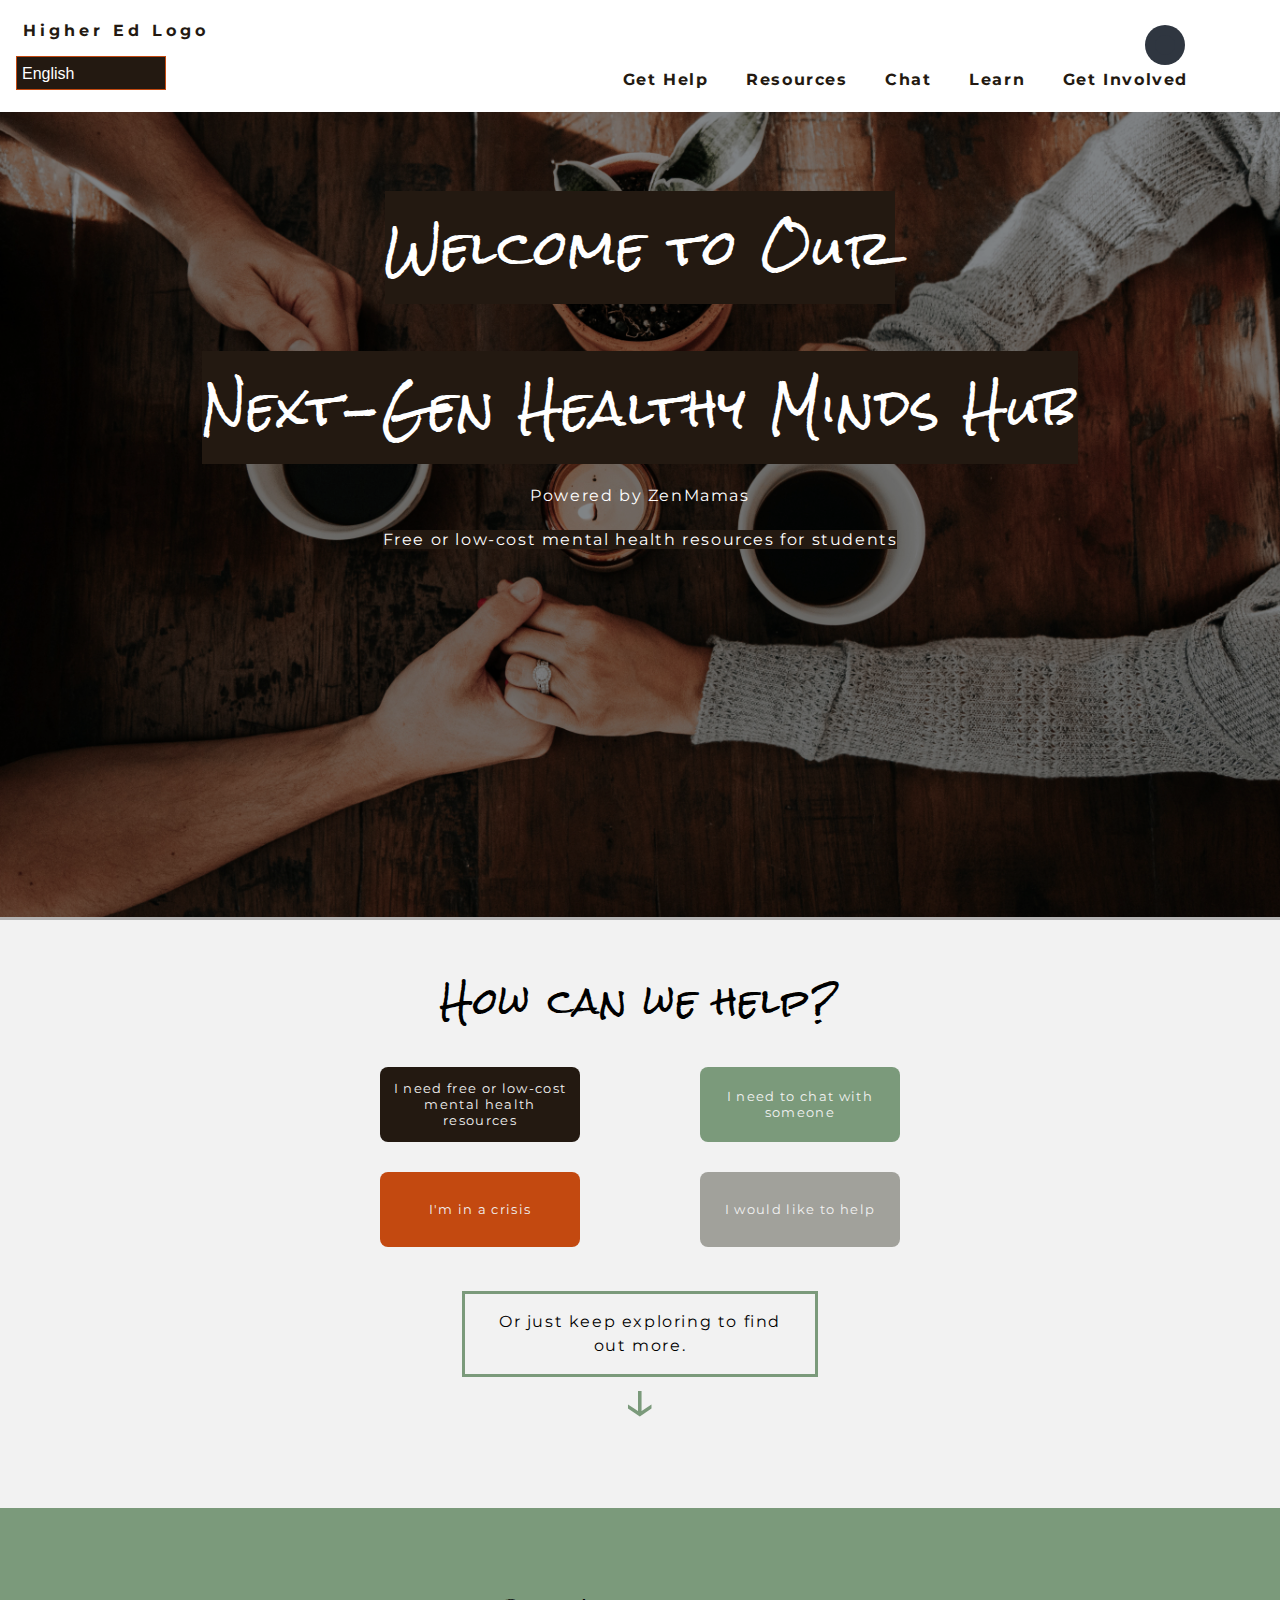
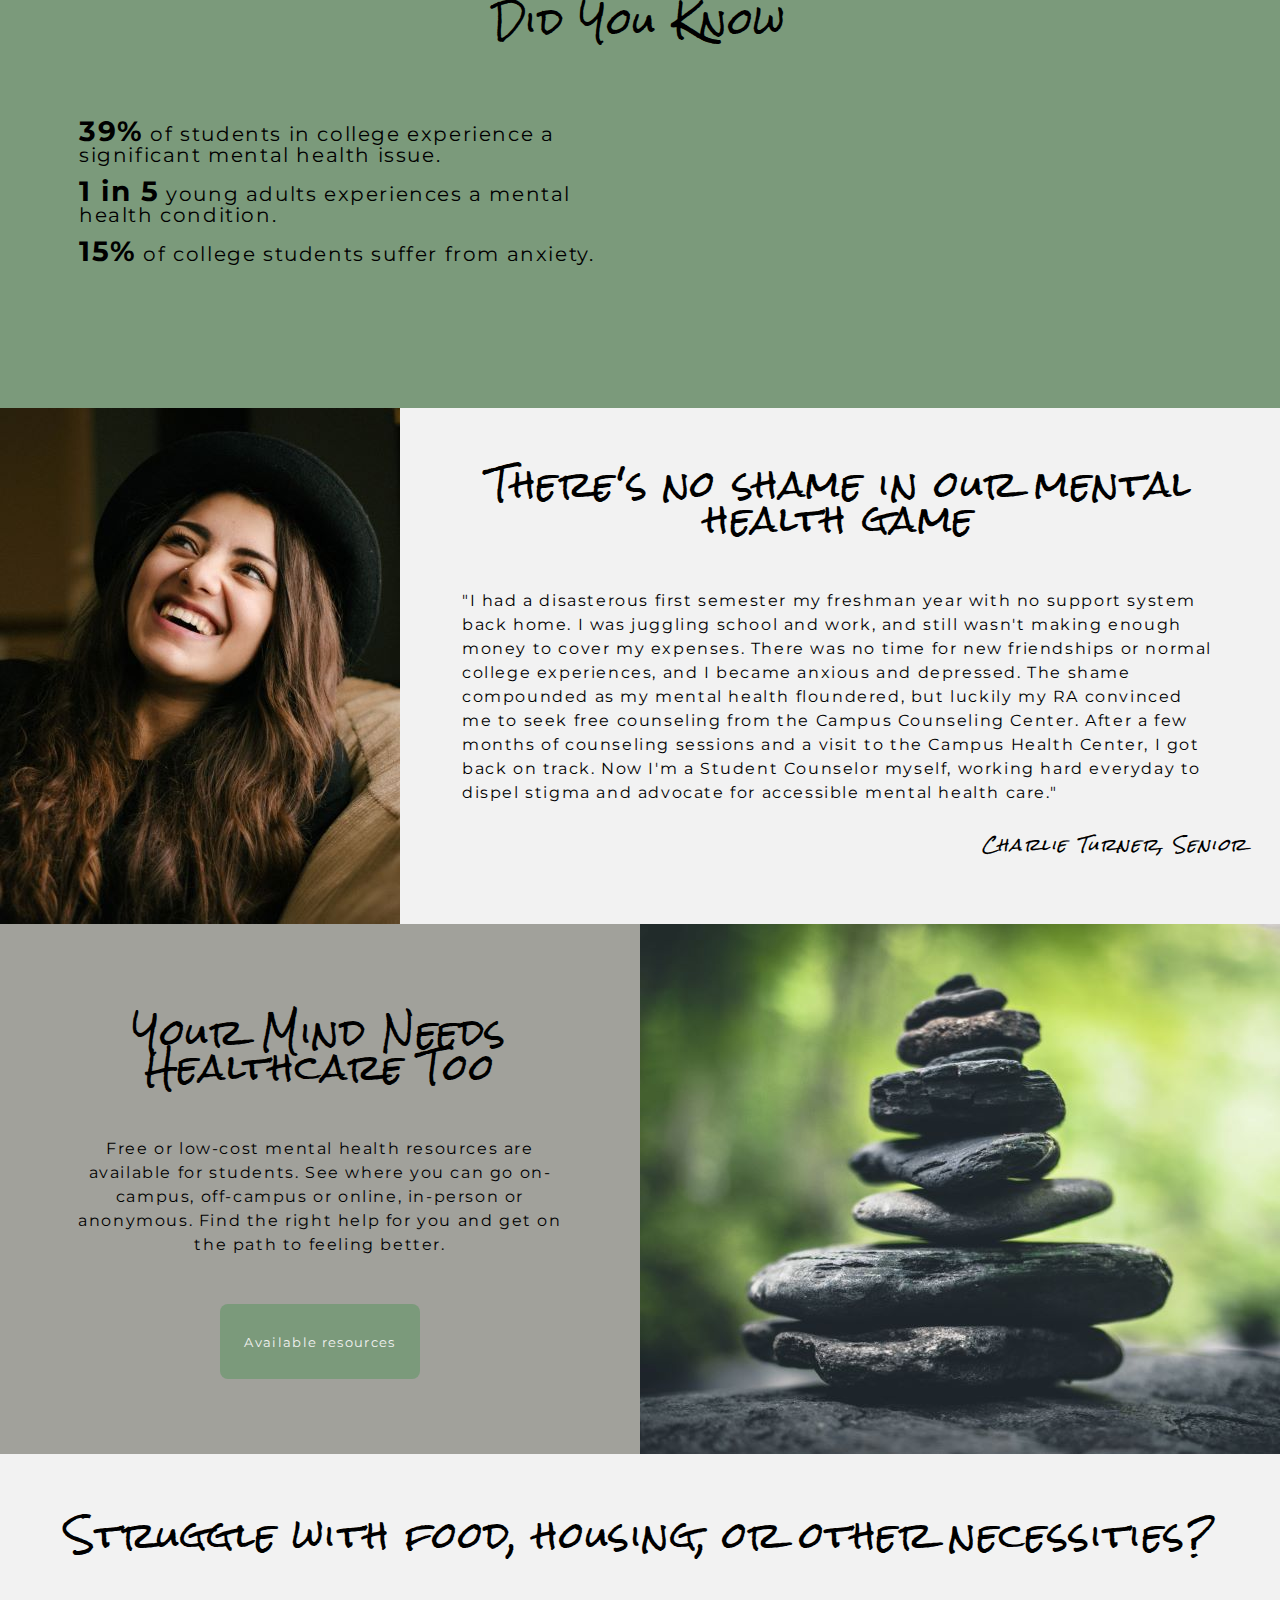
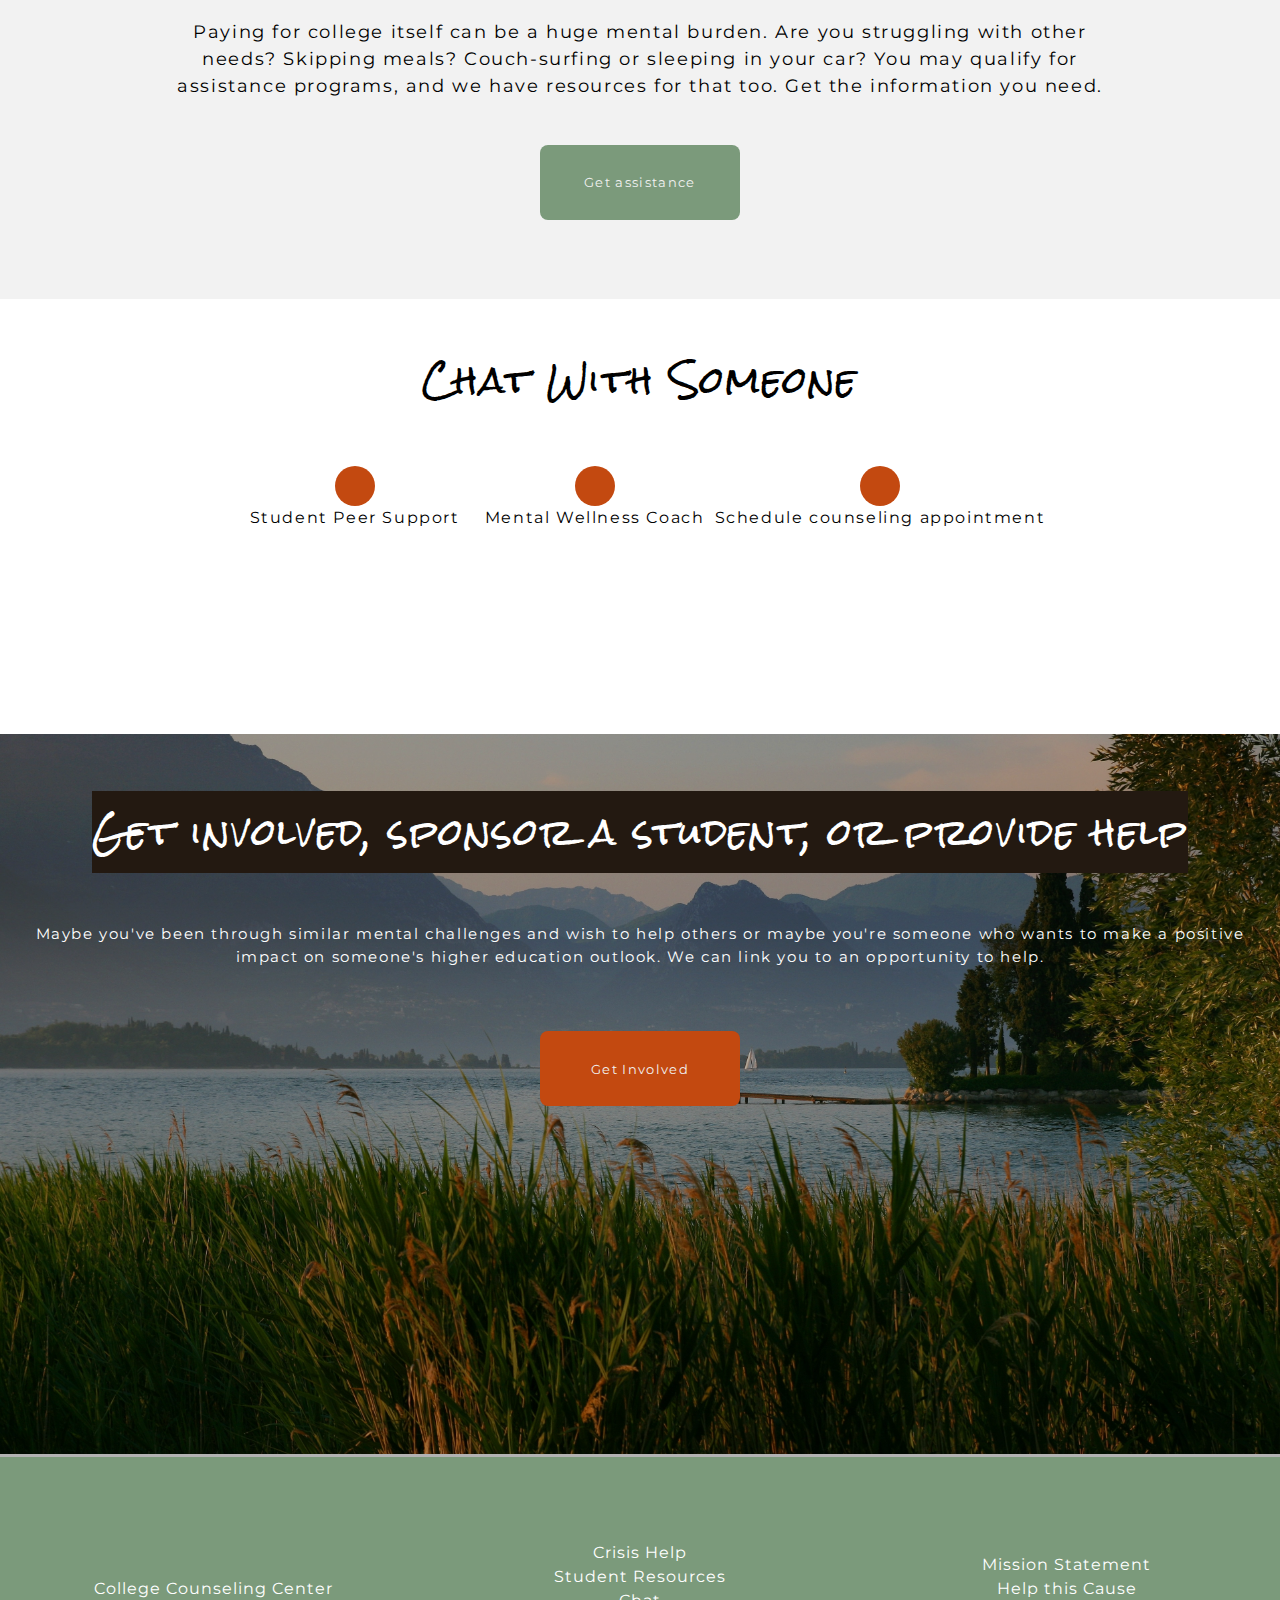
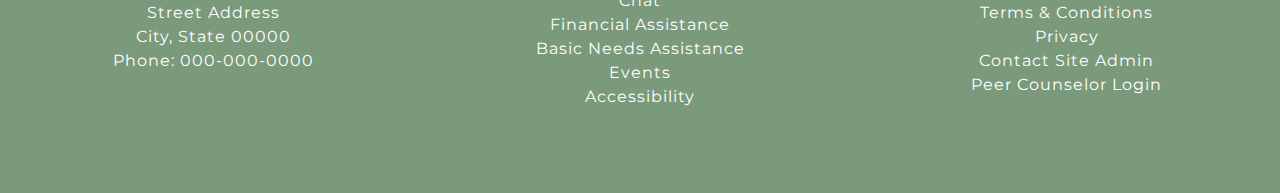
==== commit e09dc2e7: "Merge pull request #33 from sbuckingham89/clean-up-12.10" ====
--- a/index.html
+++ b/index.html
@@ -374,6 +374,7 @@
           <li class="footer-link-li footer-link-li-4"><a href="#">Financial Assistance</a></li>
           <li class="footer-link-li footer-link-li-5"><a href="#">Basic Needs Assistance</a></li>
           <li class="footer-link-li footer-link-li-5a"><a href="#">Events</a></li>
+          <li class="footer-link-li footer-link-li-6"><a href="#">Accessibility</a></li>
         </ul>
       </div>
       <div class="footer-column">
